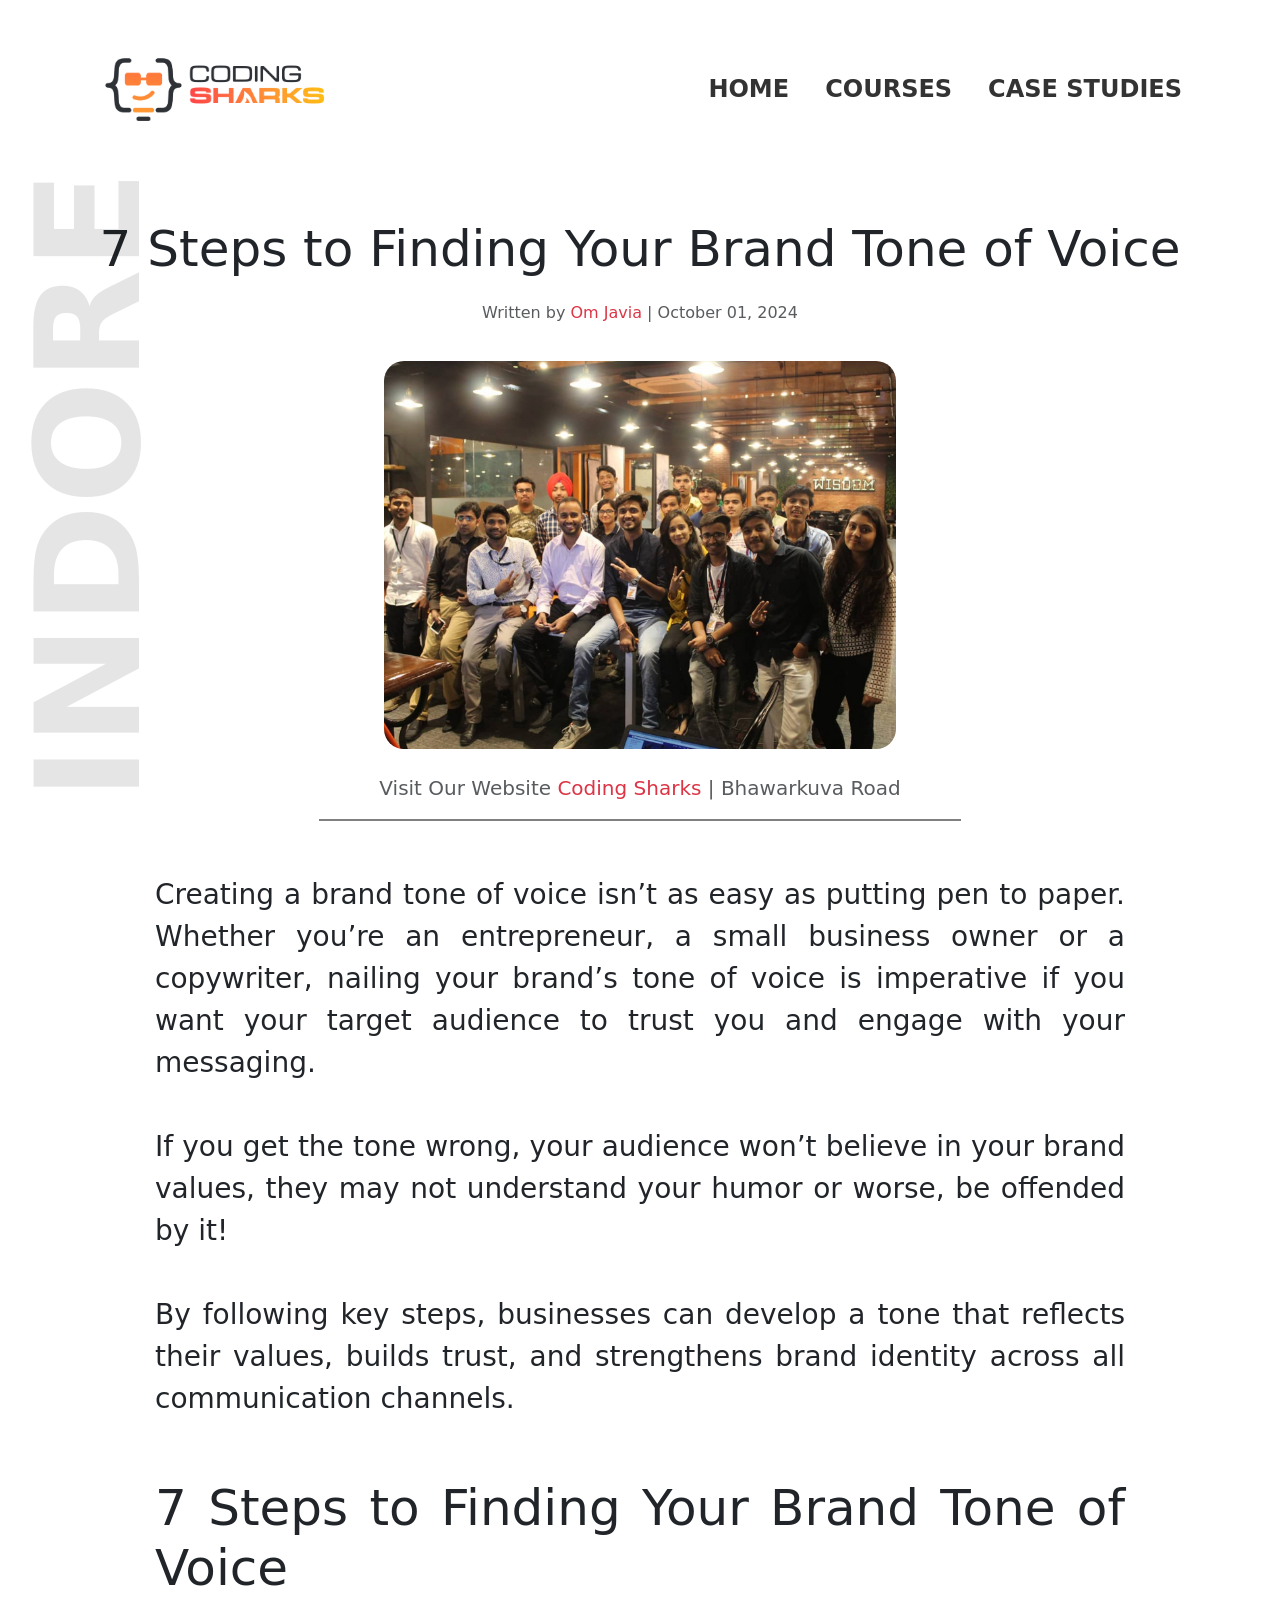
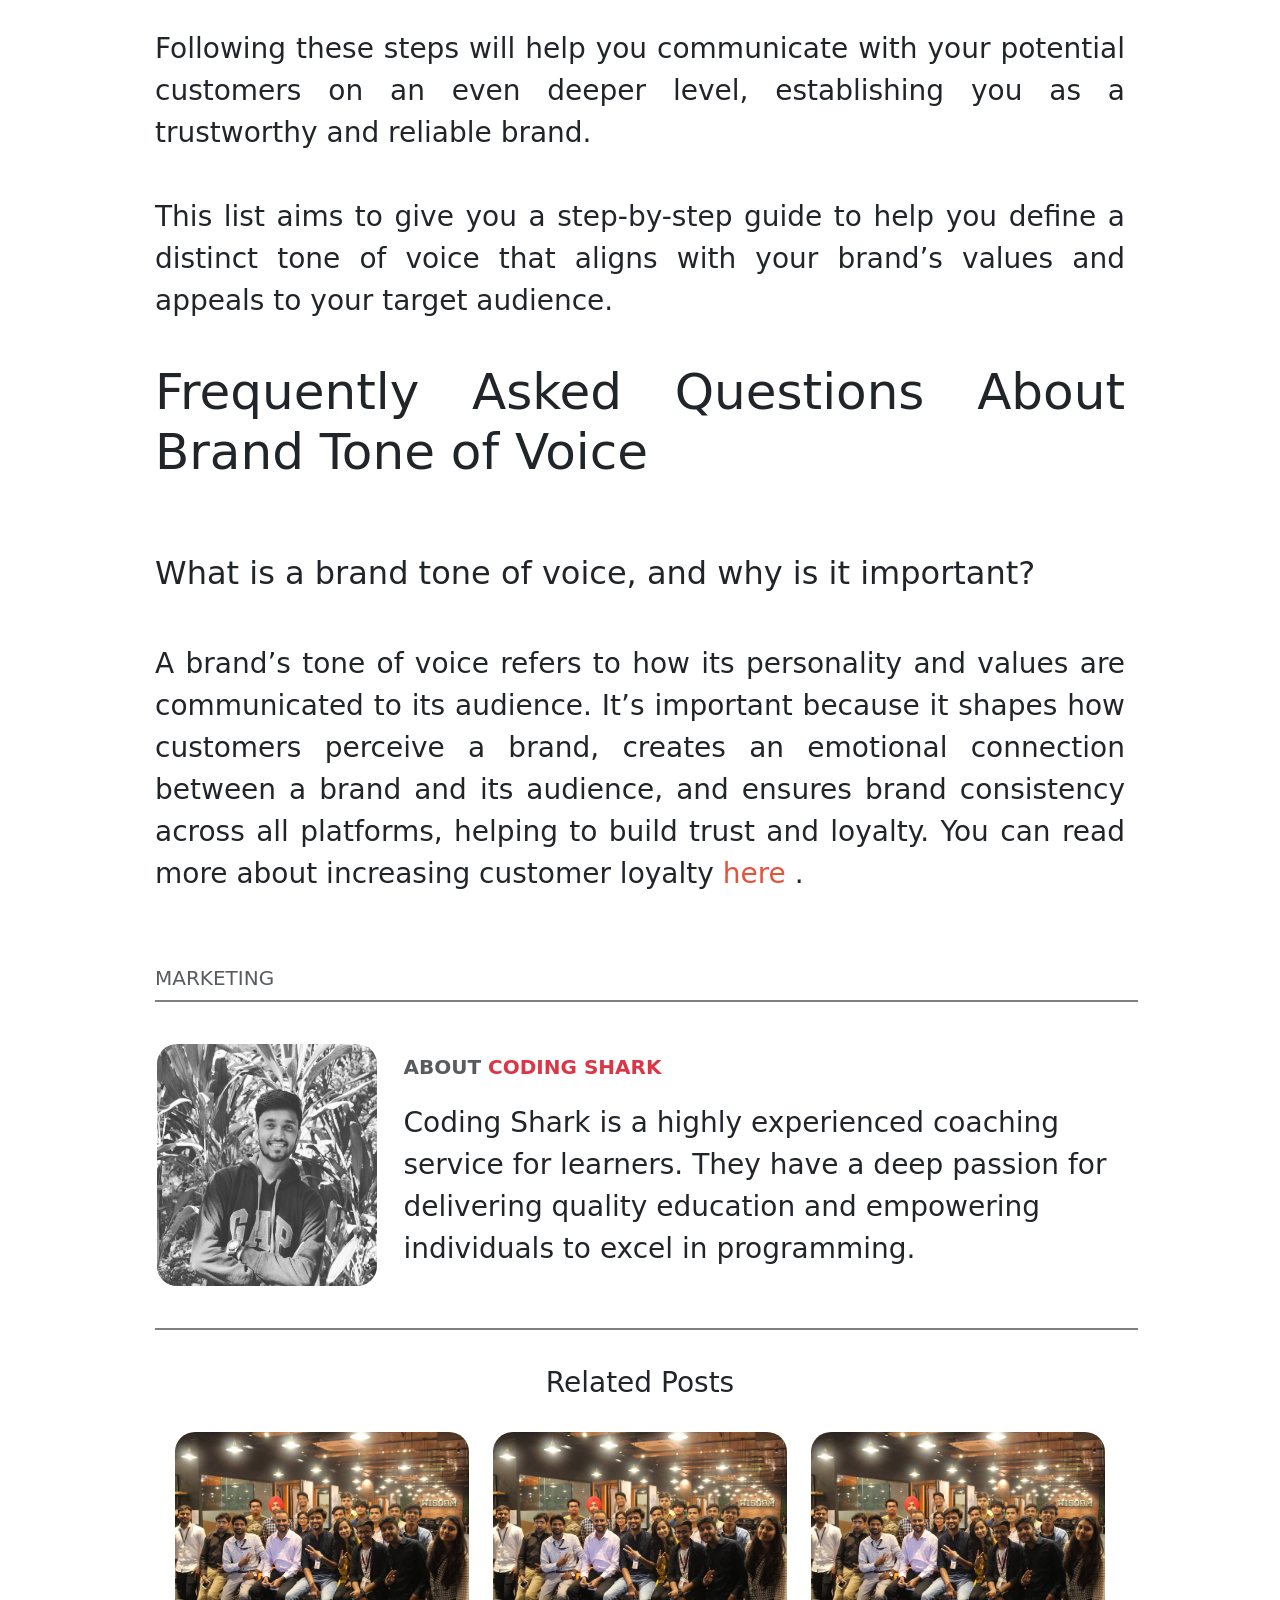
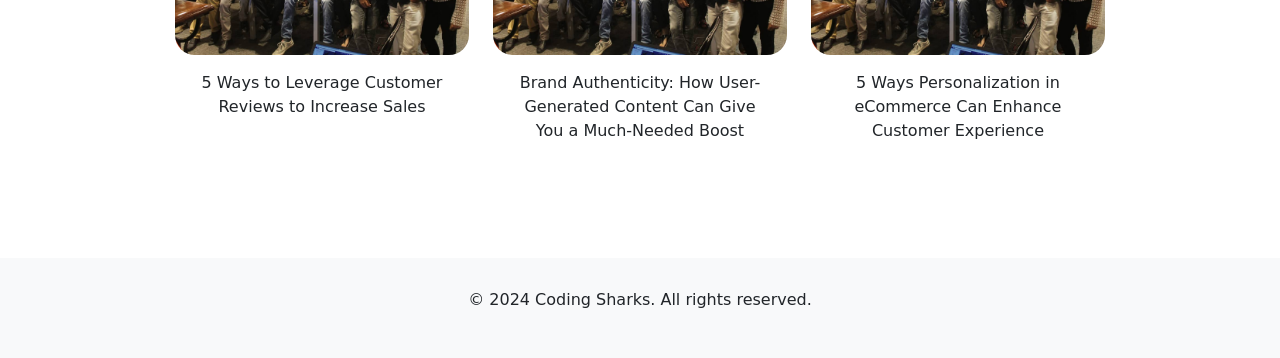
==== pages/Case_study.html @ 60b29518 "First Commit" ====
<!DOCTYPE html>
<html lang="en">
<head>
  <meta charset="UTF-8">
  <link rel="icon" type="image/png" href="../image/i1.jpg">
  <meta name="viewport" content="width=device-width, initial-scale=1.0">
  <meta name="description"
    content="Join CodingSharks, the leading web development institute in Indore. Learn Python, Full Stack Development, HTML, CSS, JavaScript, React, and more. Expert trainers and hands-on projects to kickstart your IT career.">
  <meta name="keywords"
    content="Web Development Indore, Python Training Indore, Full Stack Developer Course, Coding Institute Indore, Learn HTML CSS JavaScript, React Course Indore, IT career Indore, Programming Courses, Python for Beginners, Indore Coding Classes">
  <meta name="author" content="CodingSharks">
  <meta name="viewport" content="width=device-width, initial-scale=1.0">
  <meta name="robots" content="index, follow">
  <meta property="og:title" content="Top Web Development and Python Training Institute in Indore | CodingSharks">
  <meta property="og:description"
    content="Become a web development expert at CodingSharks in Indore. Master Python and Full Stack Development with practical, real-world projects.">
  <meta property="og:image" content="https://www.thecodingsharks.com">
  <meta property="og:url" content="https://www.thecodingsharks.com">
  <meta property="og:type" content="website">
  <title>Coding Sharks</title>
  <link href="https://cdn.jsdelivr.net/npm/bootstrap@5.3.0-alpha3/dist/css/bootstrap.min.css" rel="stylesheet">
  <script src="https://cdn.jsdelivr.net/npm/bootstrap@5.3.0-alpha3/dist/js/bootstrap.bundle.min.js"></script>
  <link rel="stylesheet" href="https://cdn.jsdelivr.net/npm/bootstrap-icons@1.3.0/font/bootstrap-icons.css">
  <link rel="stylesheet" href="Case_study.css">
  <script src="https://static.elfsight.com/platform/platform.js" data-use-service-core defer></script>
</head>

<body>

  <nav class="navbar navbar-expand-lg navbar-light">
    <div class="container">
      <a class="navbar-brand ms-auto" href="#"><img src="../image/Coding-Sharks-Logo.png" alt="Coding Sharks" width="250" class="img-fluid"></a>

      <button class="navbar-toggler" type="button" data-bs-toggle="collapse" data-bs-target="#navbarNav" aria-controls="navbarNav" aria-expanded="false" aria-label="Toggle navigation">
        <span class="navbar-toggler-icon"></span>
      </button>
      <div class="collapse navbar-collapse" id="navbarNav">
        <ul class="navbar-nav ms-auto">
          <li class="nav-item">
            <a class="nav-link" href="../index.html">HOME</a>
          </li>
          <li class="nav-item">
            <a class="nav-link" href="./Courses.html">COURSES</a>
          </li>
          <li class="nav-item">
            <a class="nav-link" href="./Case_study.html">CASE STUDIES</a>
          </li>
        </ul>
      </div>
    </div>
  </nav>

  <section class="start">
    <div class="container1">
      <h1 class="h11">7 Steps to Finding Your Brand Tone of Voice
        <p class="p1"><small class="text-body-secondary fs-6">Written by <span class="text-danger">Om Javia</span> |
            October 01, 2024</small></p>
      </h1>
      <span class="city-name">INDORE</span>
    </div>

    <div class="container2">
      <img src="../image/g2.jpg" alt="img-1" class="img-1" style="border-radius: 20px;">
    </div>
    <br>
    <p class="p1"><small class="text-body-secondary fs-5">Visit Our Website <span class="text-danger">Coding Sharks</span> | Bhawarkuva Road</small></p>
    <div class="line"></div><br>
    <div class="container-fluid c1">
      <br>
      <div class="fs-3 justify-content-center">
        <p>Creating a brand tone of voice isn’t as easy as putting pen to paper. Whether you’re an entrepreneur, a small
          business owner or a copywriter, nailing your brand’s tone of voice is imperative if you want your target
          audience to trust you and engage with your messaging. <br><br>

        If you get the tone wrong, your audience won’t believe in your brand values, they may not understand your
          humor or worse, be offended by it! <br><br>

         By following key steps, businesses can develop a tone that reflects their values, builds trust, and
          strengthens brand identity across all communication channels. <br><br>
        <h1>7 Steps to Finding Your Brand Tone of Voice</h1>
        Following these steps will help you communicate with your potential customers on an even deeper level,
          establishing you as a trustworthy and reliable brand. <br><br>

        This list aims to give you a step-by-step guide to help you define a distinct tone of voice that aligns with
          your brand’s values and appeals to your target audience. </p>
      </div>
      <br>
      <div class="fs-3 justify-content-center">
        <h1>Frequently Asked Questions About Brand Tone of Voice</h1><br>
        <h2>What is a brand tone of voice, and why is it important?</h2><br>
        <p>A brand’s tone of voice refers to how its personality and values are communicated to its audience. It’s
          important because it shapes how customers perceive a brand, creates an emotional connection between a brand
          and its audience, and ensures brand consistency across all platforms, helping to build trust and loyalty. You
          can read more about increasing customer loyalty <span style="color: #e5533c;">here</span> .</p>
      </div><br><br>
      <div class="fs-3">
      <h3 style="text-align: left;"><small class="text-body-secondary fs-5">MARKETING</small></h3>
      <div class="line1"></div>
      <br>
        <div class="row align-items-left">
            <div class="col-md-3 d-flex justify-content-center">
                <img src="../image/adarshsir.jpg" alt="img-2" class="img-2" style="border-radius: 20px;">
            </div>
                <div class="col-md-9 content-justify-left" style="text-align: left;">
                <p class="p2">
                    <small class="text-body-secondary">About 
                        <span class="text-danger">Coding Shark</span>
                    </small>
                </p>
                <p>Coding Shark is a highly experienced coaching service for learners. They have a deep passion for delivering quality education and empowering individuals to excel in programming.</p>
            </div>
        </div><br>
        </div>
        <div class="line1"></div>
        <div class="container c2">
        <div class="row mt-3">
            <div class="col-12 mb-4">
                <h3>Related Posts</h3>
            </div>
            <div class="col-md-4 mb-4 d-flex justify-content-center">
                <div class="card h-100">
                    <img src="../image/g2.jpg" class="card-img-top" alt="Post 1" style="border-radius: 20px;" >
                    <div class="card-body">
                        <p class="card-text">5 Ways to Leverage Customer Reviews to Increase Sales</p>
                    </div>
                </div>
            </div>
    
            <div class="col-md-4 mb-4 d-flex justify-content-center">
                <div class="card h-100">
                    <img src="../image/g2.jpg" class="card-img-top" alt="Post 2" style="border-radius: 20px;">
                    <div class="card-body">
                        <p class="card-text">Brand Authenticity: How User-Generated Content Can Give You a Much-Needed Boost</p>
                    </div>
                </div>
            </div>
    
            <div class="col-md-4 mb-4 d-flex justify-content-center">
                <div class="card h-100">
                    <img src="../image/g2.jpg" class="card-img-top" alt="Post 3" style="border-radius: 20px;">
                    <div class="card-body">
                        <p class="card-text">5 Ways Personalization in eCommerce Can Enhance Customer Experience</p>
                    </div>
                </div>
            </div>
        </div>
        </div>
    </div>
    </div>
    </section>

    <footer>
      <p>&copy; 2024 Coding Sharks. All rights reserved.</p>
    </footer>
    
</body>
</html>
---- pages/Case_study.css ----
.body {
    font-family: 'Arial', sans-serif;
    overflow-x: hidden;
    overflow-y: scroll;
  }
  .start {
    background-color: #fff;
    padding: 50px 0;
    text-align: center;
  }
  .mid {
    background-color: #f8f9fa;
    padding: 50px 0;
    text-align: center;
  }
  .h11 {
      margin: -8px;
  }
 .img-fluid-1 {
    max-width: 45%;
      height: auto;
  }
  .img-1 {
    max-width: 40%;
  }
  .start h1 {
    font-size: 50px;
    margin-bottom: 30px;
  }
  .container {
    padding: 20px;
  }
.p1
{
   margin-top: inherit;
}
.city-name {
  position: absolute;
  top: 800px;
  left: -20px;
  color: rgba(0, 0, 0, 0.1);
  font-size: 145px;
  font-weight: bold;
  transform: rotate(-90deg);
  transform-origin: left top;
}
.img-2 {
  max-width: 220px; 
  height: auto; 
  border-radius: 10px;
}
.about-section {
  border-top: 1px solid #ddd;
  border-bottom: 1px solid #ddd;
  padding: 20px 0;
  margin-top: 20px;
}
.p2 small {
  font-size: 1.25rem; 
  font-weight: bold;
  text-transform: uppercase;
}
.p2 p {
  font-size: 1rem;
  color: #6c757d;
}
.navbar {
    padding: 20px 0;
    font-size: large;
    font-weight: bold;
  }
  .navbar-nav .nav-link {
    color: #333;
    font-size:x-large;
    text-align: left;
    font-weight: bold;
    margin-left: 20px;
  }
  .navbar-nav .nav-link:hover {
    color: #ff6347; 
  }
  .t1 {
    text-align:justify;
    font-size: large;
    font-weight: bold;
  }
  .line {
    width: 17cm;
    height: 2px;
    background-color: grey; 
    margin: auto;
  }
  .line1 
  {
    width: 26cm;
    height: 2px;
    background-color: grey; 
    margin: left;
  }
  .fs-3 {
    font-size: 1.75rem;
    text-align: justify;
  }
  .c1 {
    max-width: 980px;
    margin: 0 auto;
    padding: 5px;
  }
  .card {
    transition: all 0.3s ease; 
    border: none;
    border-radius: 10px;
}
.card:hover {
    transform: scale(1.05);
    box-shadow: 0px 5px 15px rgba(0, 0, 0, 0.2); 
}

.card img {
    border-radius: 10px 10px 0 0;
}
.card-body {
    text-align: center;
}
.card:hover .card-text {
  color: red; 
}
footer {
  padding: 30px 0;
  background-color: #f8f9fa;
  text-align: center;
}

@media (max-width: 768px) {
  .start h1 {
    font-size: 35px;
  }
  .city-name {
    display: none;
  }
  .nav-link {
    font-size: medium;
    margin-left: 15px;
  }
  .img-2 {
    max-width: 70%;
    border-radius: 20px;
  }
  .img-1 {
    max-width: 80%;
  }
  .line {
    width: 9cm;
  }
  .line1 {
    width: 9.8cm;
  }
  .c1 {
    margin: auto;
  }
  .h-100 {
    max-width: 90%;
  }
  .row {
    justify-content: center;
  }
  .p2 {
    margin-top: 10px;
  }
  .fs-3 {
    text-align: justify;
    padding-left: 15px;
    padding-right: 15px;
}
}
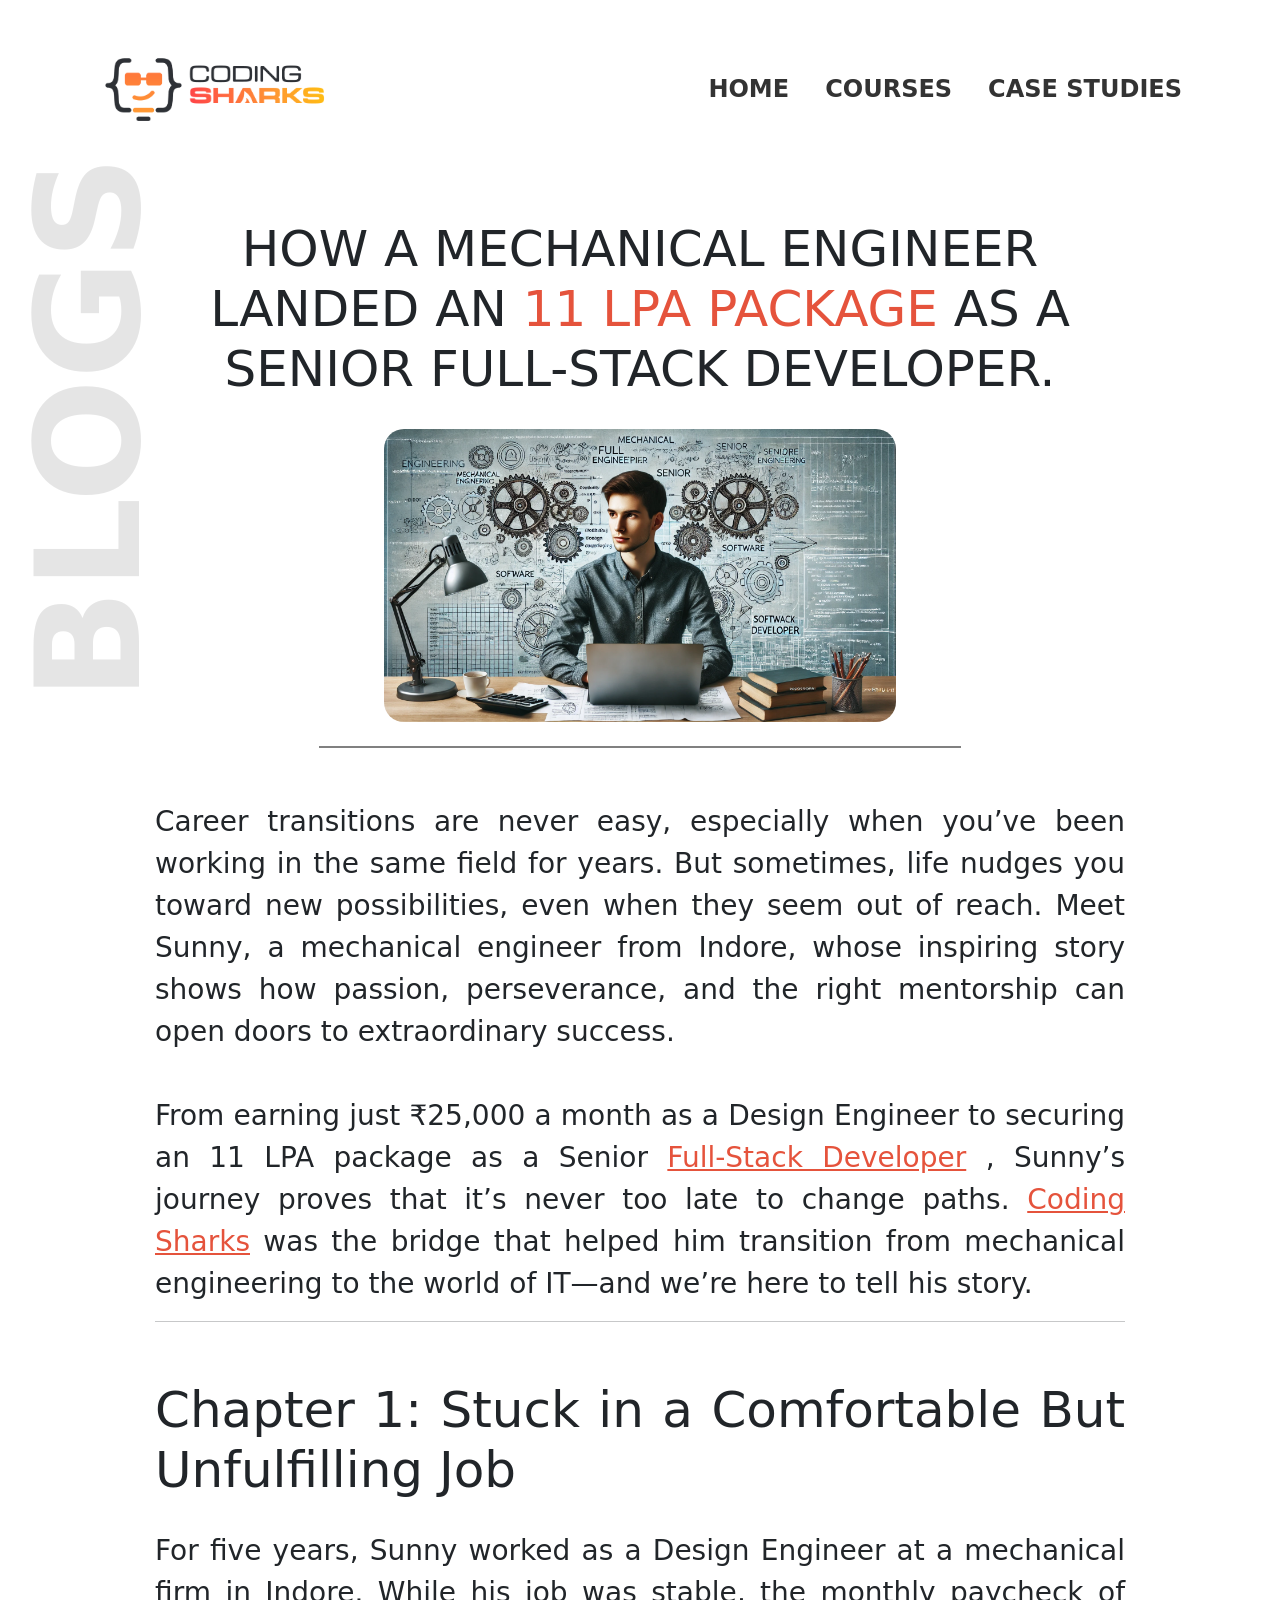
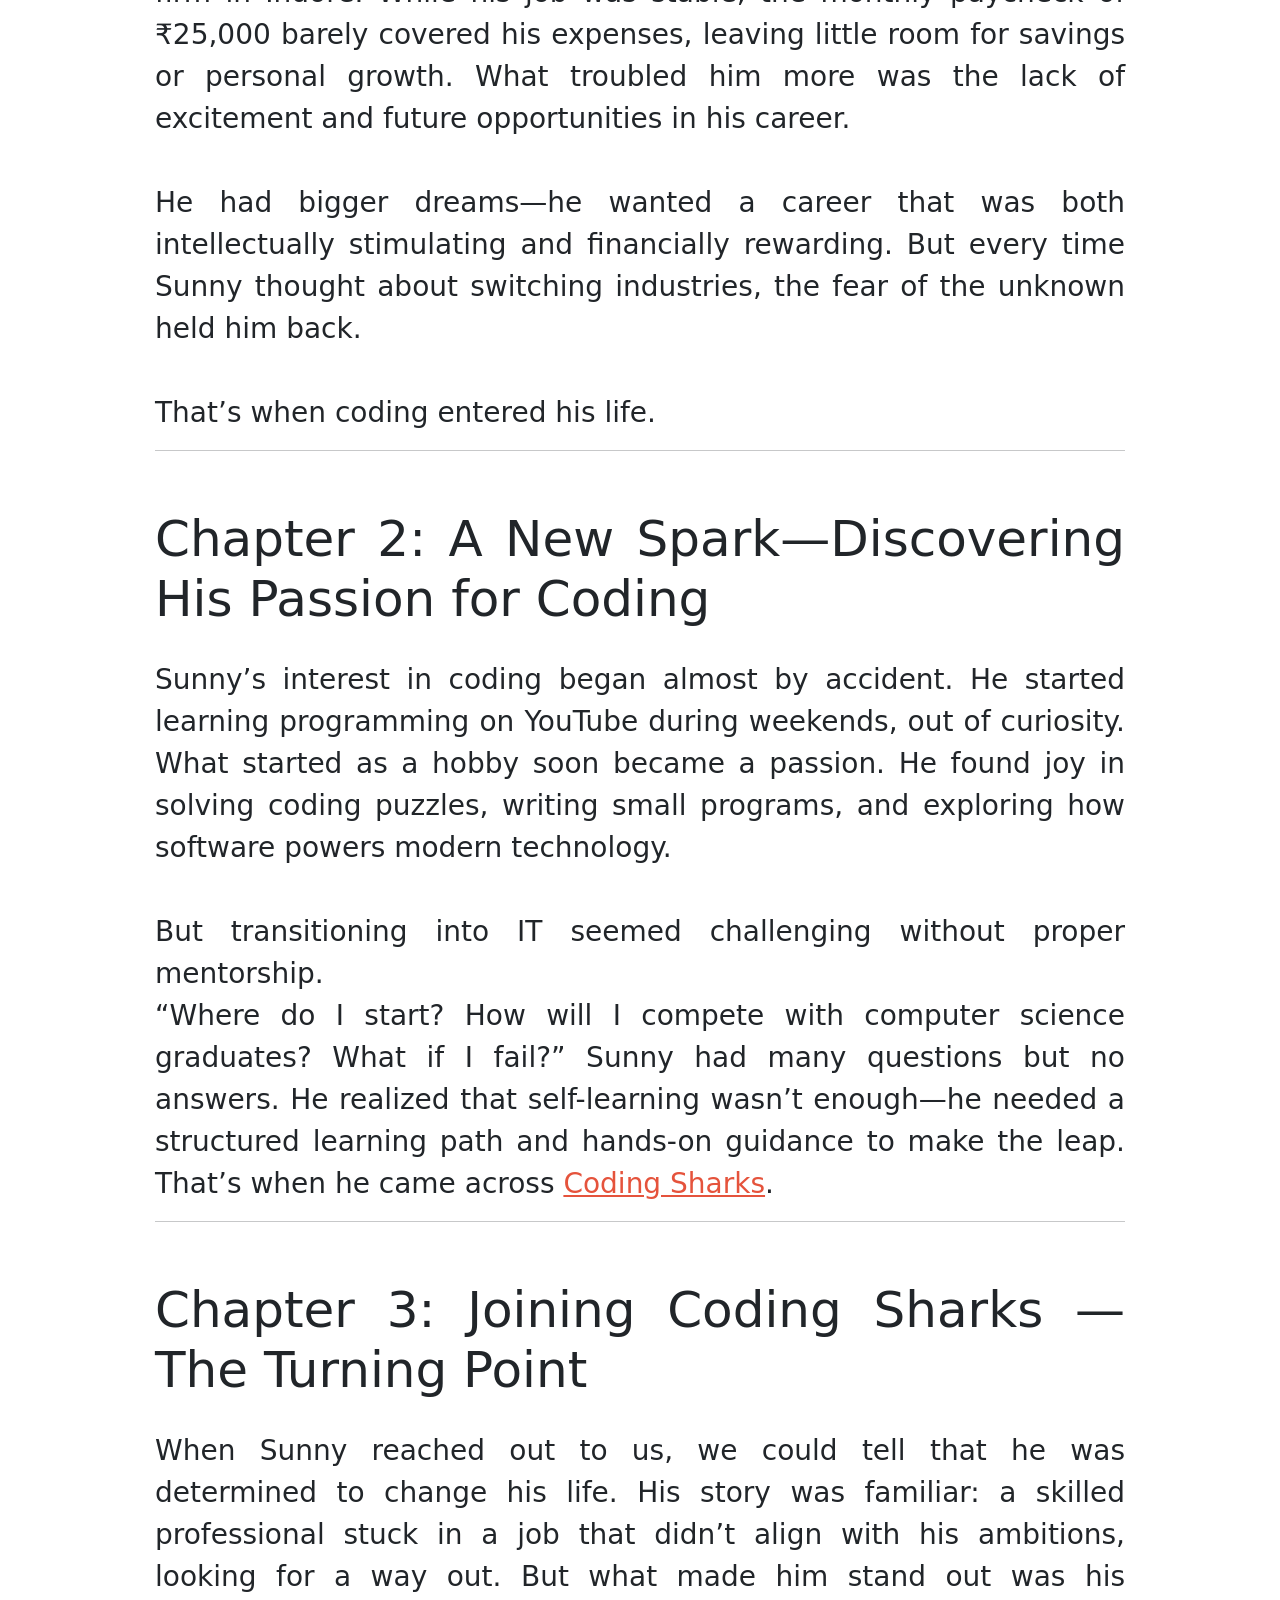
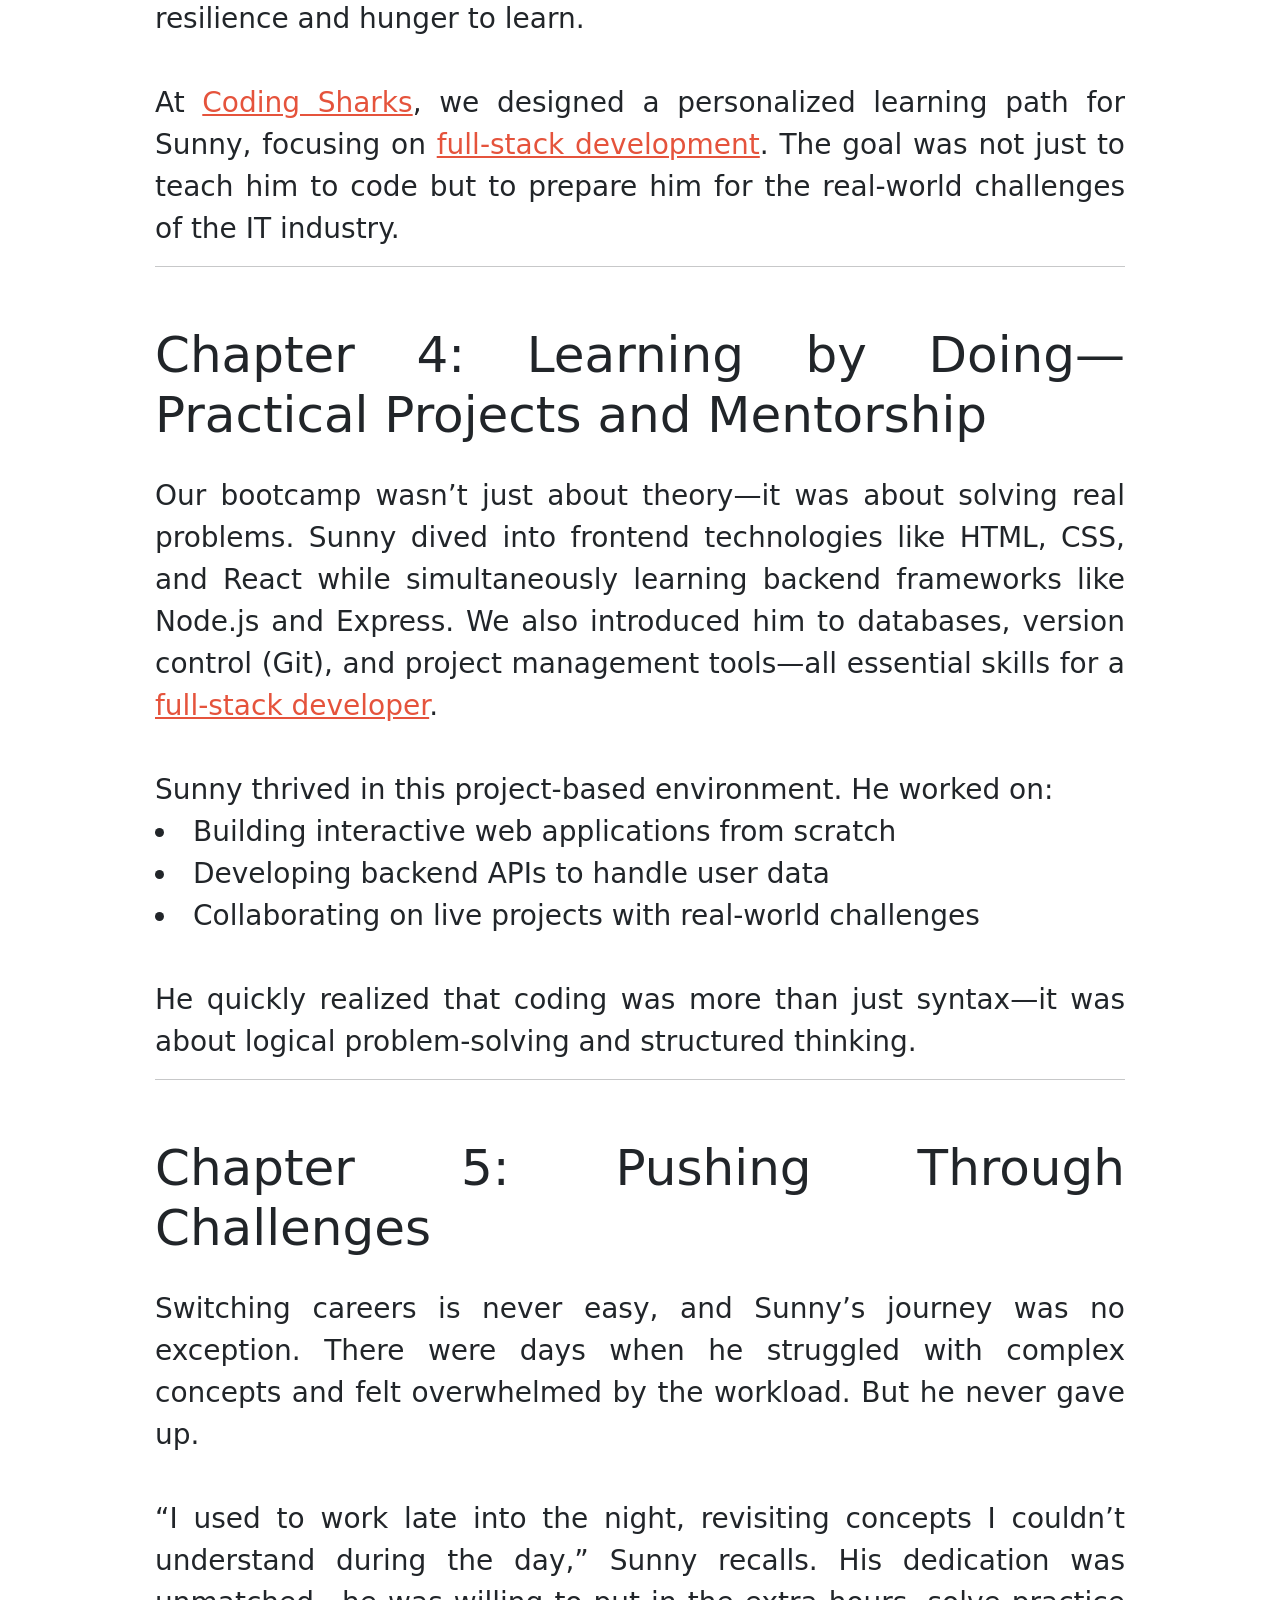
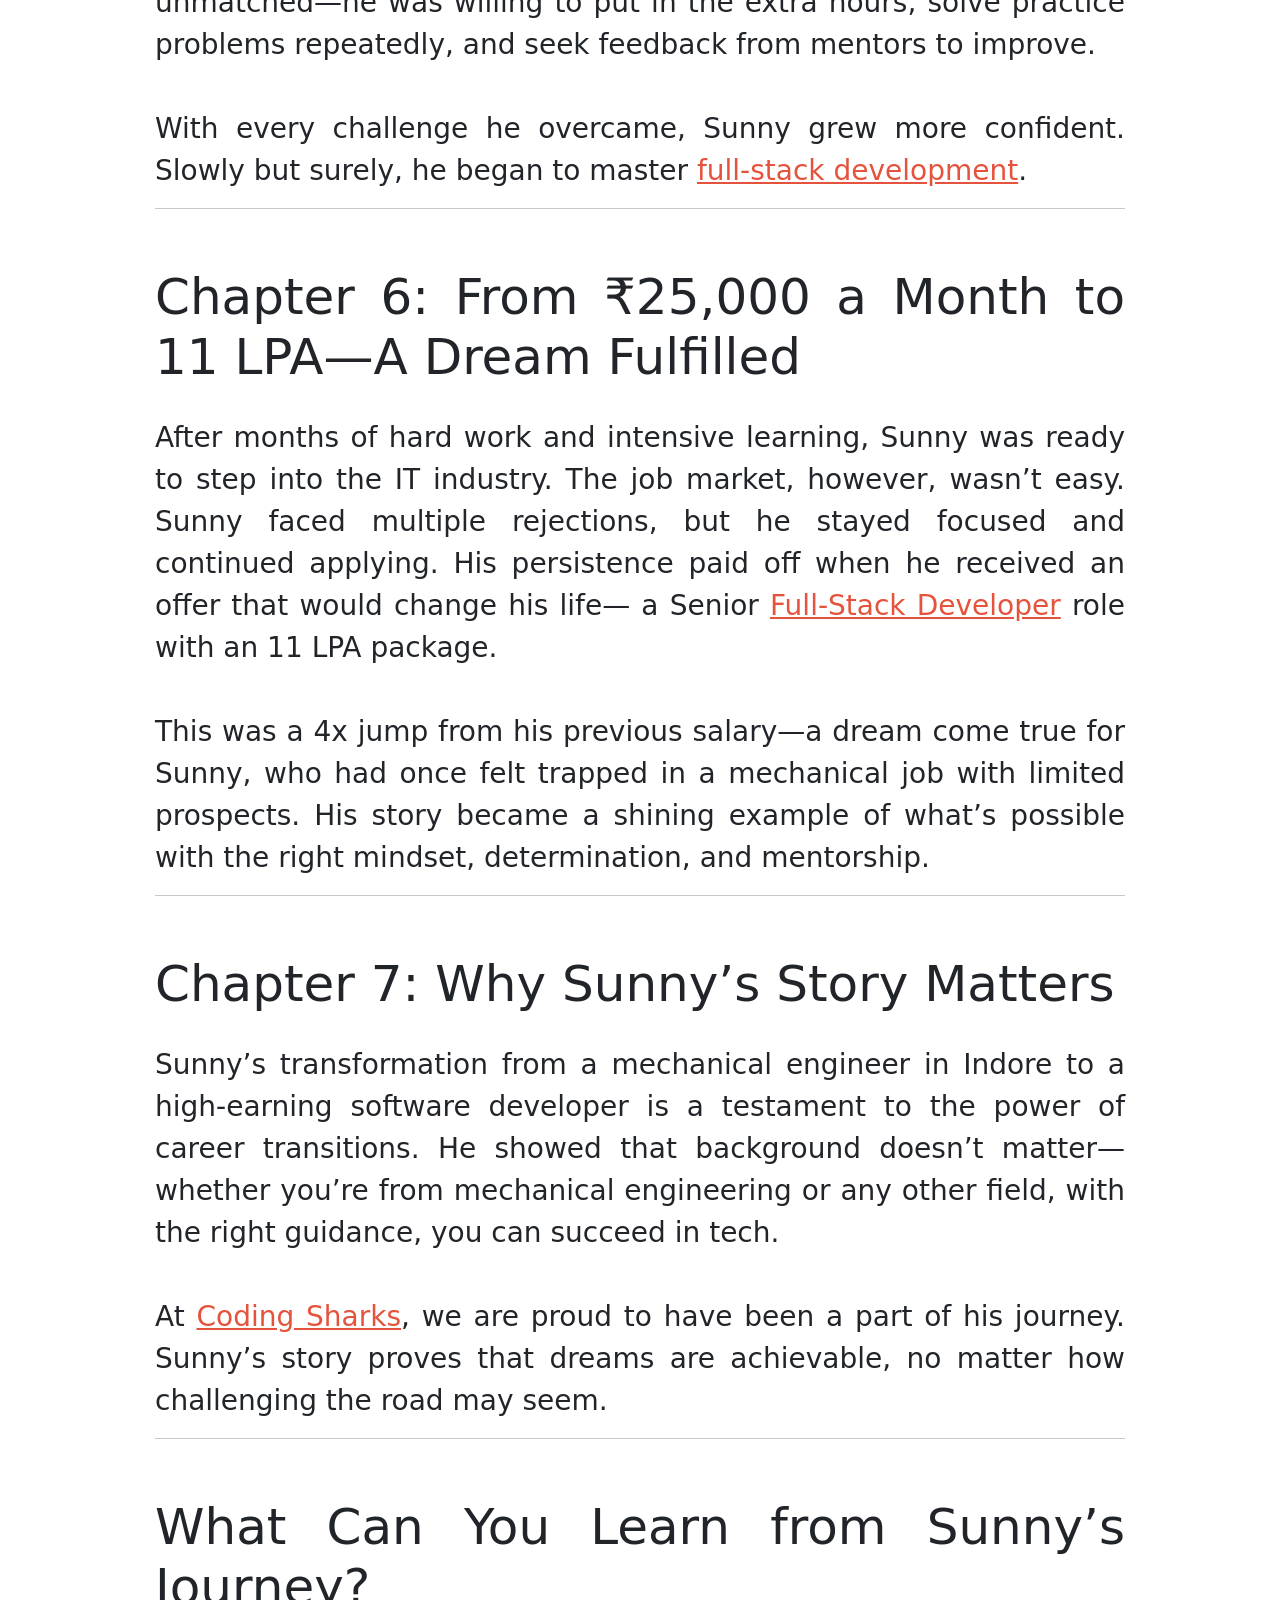
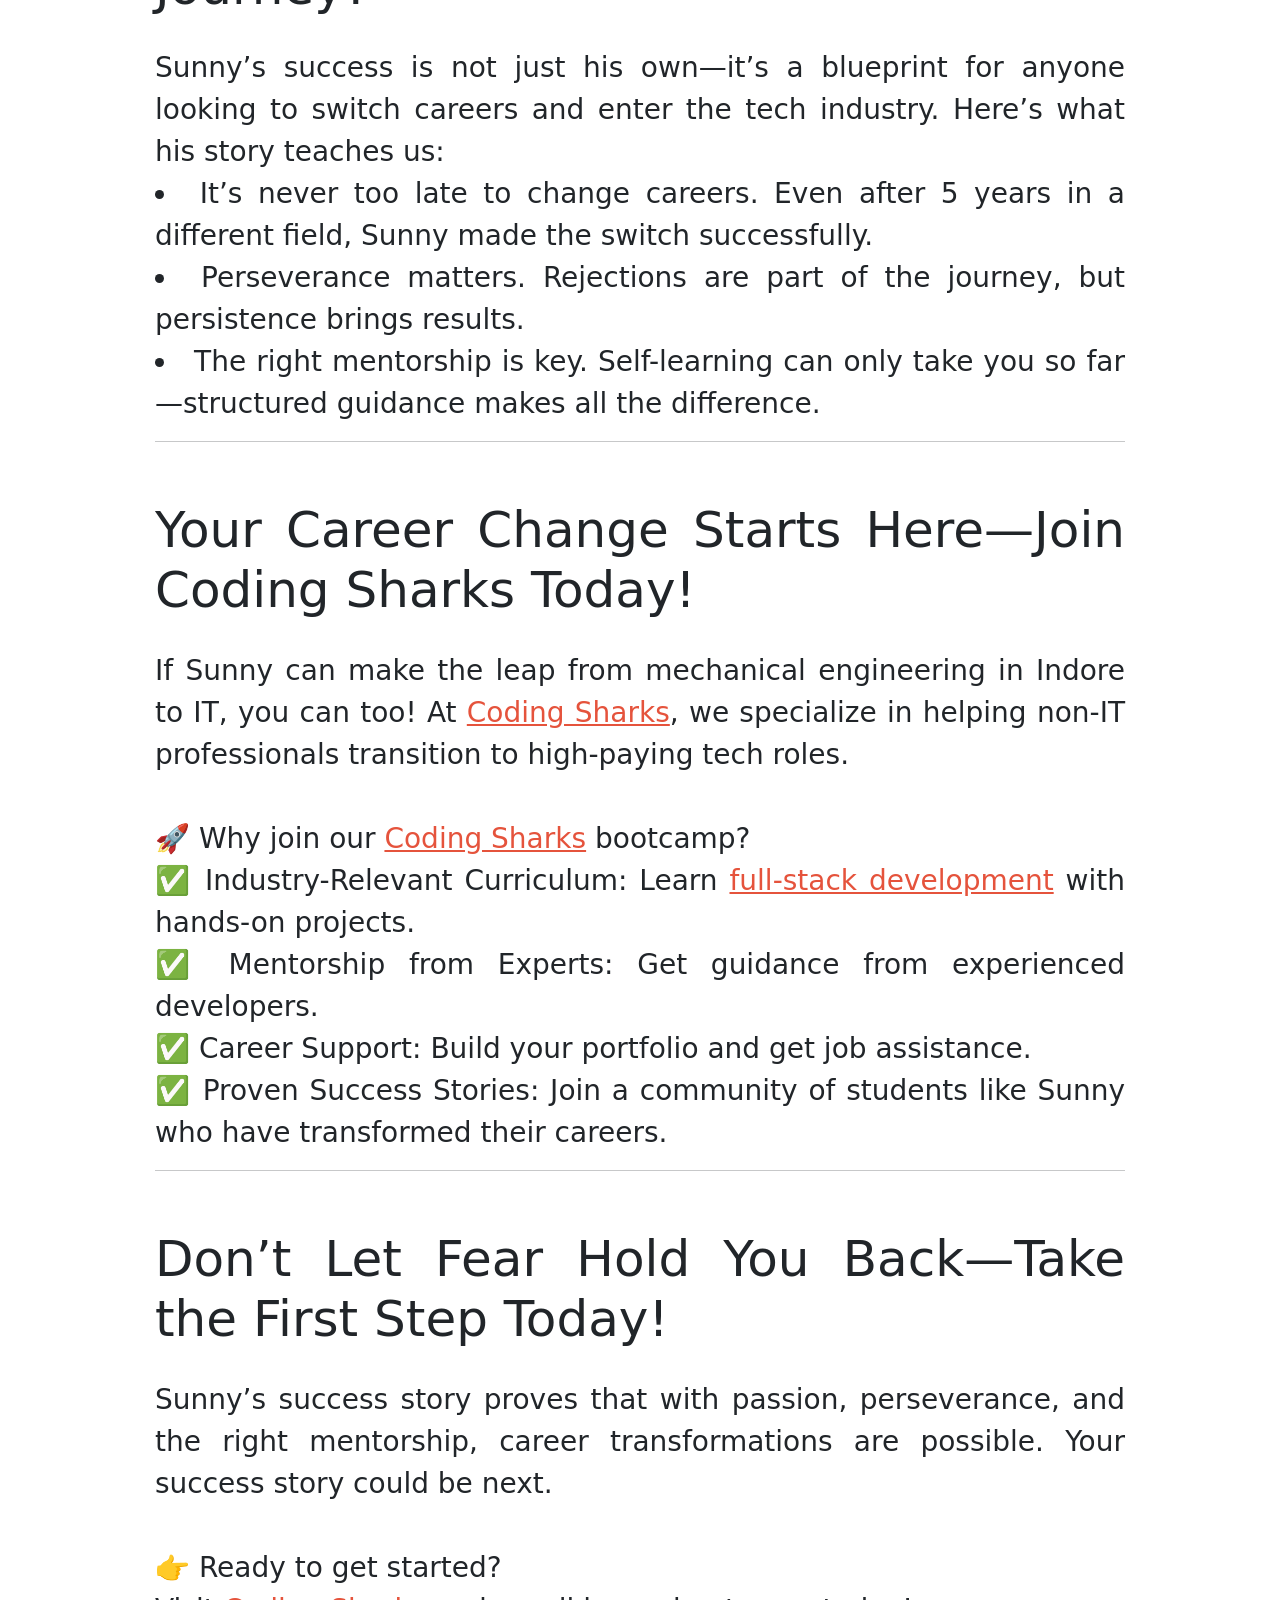
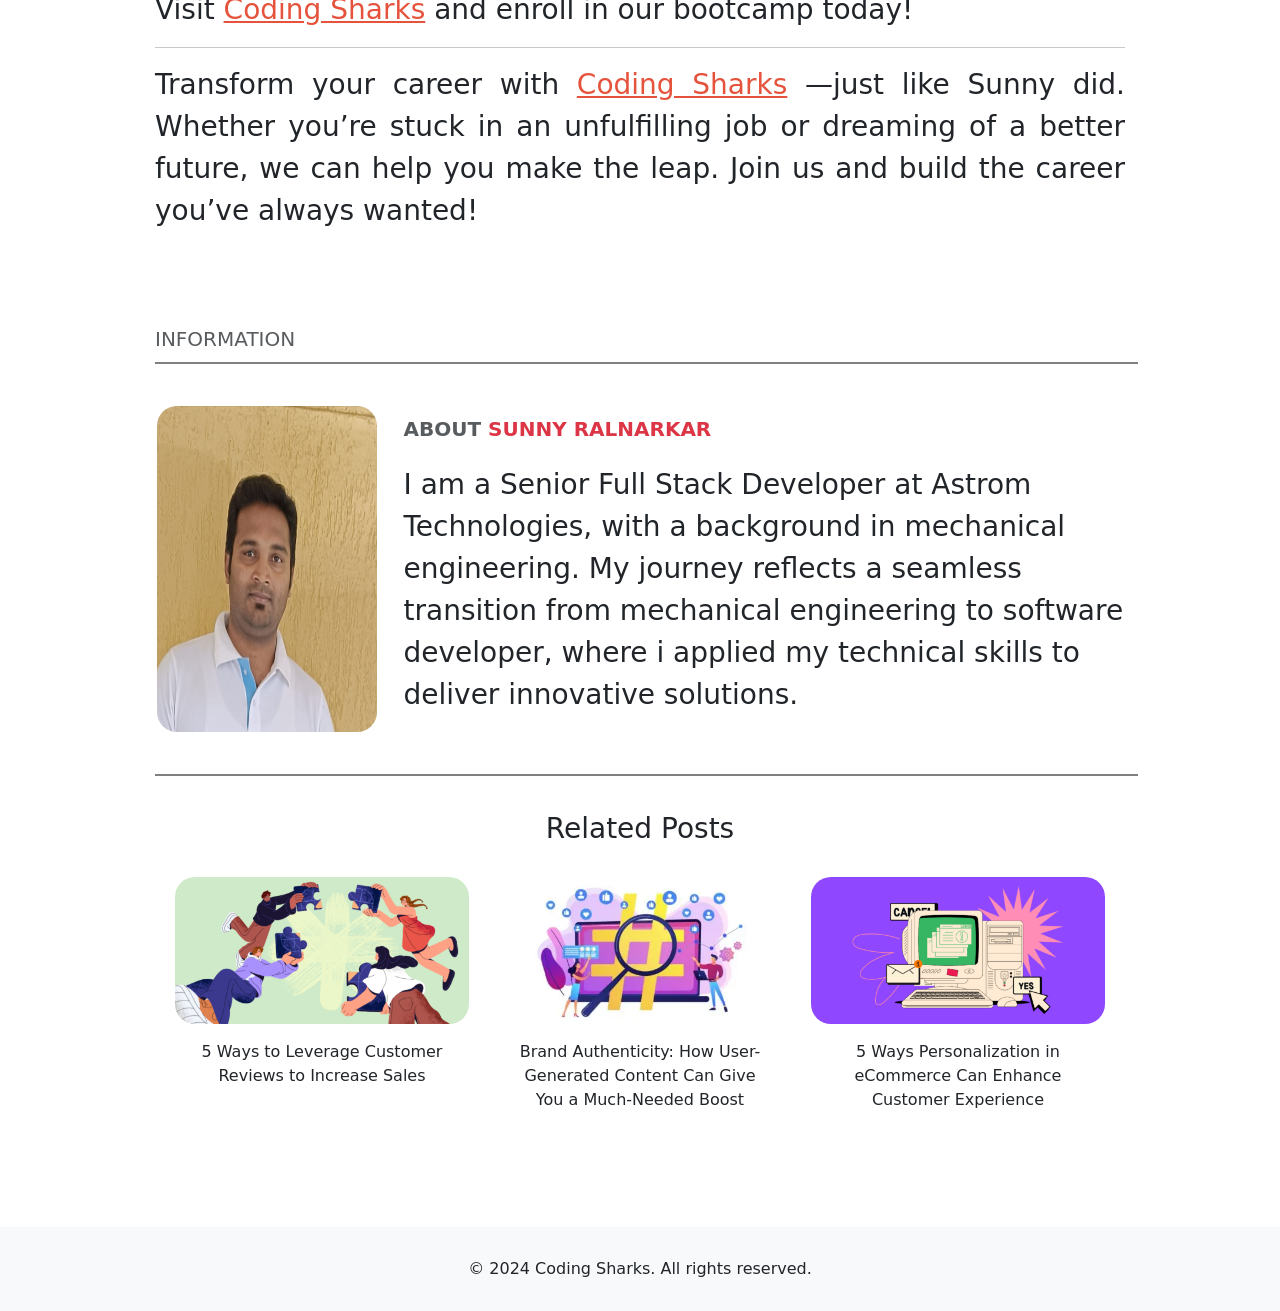
==== commit fd2b6cc1: "First Commit" ====
--- a/pages/Case_study.html
+++ b/pages/Case_study.html
@@ -18,6 +18,16 @@
   <meta property="og:url" content="https://www.thecodingsharks.com">
   <meta property="og:type" content="website">
   <title>Coding Sharks</title>
+  <!-- Google tag (gtag.js) -->
+<script async src="https://www.googletagmanager.com/gtag/js?id=AW-16720744211">
+</script>
+<script>
+  window.dataLayer = window.dataLayer || [];
+  function gtag(){dataLayer.push(arguments);}
+  gtag('js', new Date());
+
+  gtag('config', 'AW-16720744211');
+</script>
   <link href="https://cdn.jsdelivr.net/npm/bootstrap@5.3.0-alpha3/dist/css/bootstrap.min.css" rel="stylesheet">
   <script src="https://cdn.jsdelivr.net/npm/bootstrap@5.3.0-alpha3/dist/js/bootstrap.bundle.min.js"></script>
   <link rel="stylesheet" href="https://cdn.jsdelivr.net/npm/bootstrap-icons@1.3.0/font/bootstrap-icons.css">
@@ -29,7 +39,7 @@
 
   <nav class="navbar navbar-expand-lg navbar-light">
     <div class="container">
-      <a class="navbar-brand ms-auto" href="#"><img src="../image/Coding-Sharks-Logo.png" alt="Coding Sharks" width="250" class="img-fluid"></a>
+      <a class="navbar-brand ms-auto" href="../index.html"><img src="../image/Coding-Sharks-Logo.png" alt="Coding Sharks" width="250" class="img-fluid"></a>
 
       <button class="navbar-toggler" type="button" data-bs-toggle="collapse" data-bs-target="#navbarNav" aria-controls="navbarNav" aria-expanded="false" aria-label="Toggle navigation">
         <span class="navbar-toggler-icon"></span>
@@ -52,62 +62,134 @@
 
   <section class="start">
     <div class="container1">
-      <h1 class="h11">7 Steps to Finding Your Brand Tone of Voice
-        <p class="p1"><small class="text-body-secondary fs-6">Written by <span class="text-danger">Om Javia</span> |
-            October 01, 2024</small></p>
+      <h1 class="h11">HOW A MECHANICAL ENGINEER <br>LANDED AN <span style="color: #e5533c;">11 LPA PACKAGE </span>AS A  <br> SENIOR FULL-STACK DEVELOPER.
       </h1>
-      <span class="city-name">INDORE</span>
+      <span class="city-name">BLOGS</span>
     </div>
 
     <div class="container2">
-      <img src="../image/g2.jpg" alt="img-1" class="img-1" style="border-radius: 20px;">
+      <img src="../image/mechanical.webp" alt="img-1" class="img-1" style="border-radius: 20px;">
     </div>
     <br>
-    <p class="p1"><small class="text-body-secondary fs-5">Visit Our Website <span class="text-danger">Coding Sharks</span> | Bhawarkuva Road</small></p>
+    
     <div class="line"></div><br>
     <div class="container-fluid c1">
       <br>
-      <div class="fs-3 justify-content-center">
-        <p>Creating a brand tone of voice isn’t as easy as putting pen to paper. Whether you’re an entrepreneur, a small
-          business owner or a copywriter, nailing your brand’s tone of voice is imperative if you want your target
-          audience to trust you and engage with your messaging. <br><br>
-
-        If you get the tone wrong, your audience won’t believe in your brand values, they may not understand your
-          humor or worse, be offended by it! <br><br>
-
-         By following key steps, businesses can develop a tone that reflects their values, builds trust, and
-          strengthens brand identity across all communication channels. <br><br>
-        <h1>7 Steps to Finding Your Brand Tone of Voice</h1>
-        Following these steps will help you communicate with your potential customers on an even deeper level,
-          establishing you as a trustworthy and reliable brand. <br><br>
-
-        This list aims to give you a step-by-step guide to help you define a distinct tone of voice that aligns with
-          your brand’s values and appeals to your target audience. </p>
+      <div class="fs-3 justify-content">
+        <p>Career transitions are never easy, especially when you’ve been working in the same field for years. But sometimes, life nudges you toward new possibilities, even when they seem out of reach. Meet Sunny, a mechanical engineer from Indore, whose inspiring story shows how passion, perseverance, and the right mentorship can open doors to extraordinary success.
+          <br><br>
+
+          From earning just ₹25,000 a month as a Design Engineer to securing an 11 LPA package as a Senior <a href= "../index.html" style="color: #e5533c;">Full-Stack Developer</a> , Sunny’s journey proves that it’s never too late to change paths. <a href= "../index.html" style="color: #e5533c;">Coding Sharks</a> was the bridge that helped him transition from mechanical engineering to the world of IT—and we’re here to tell his story. <br>
+
+        <hr>
+        <br>
+        <h1>Chapter 1: Stuck in a Comfortable But Unfulfilling Job</h1>
+        For five years, Sunny worked as a Design Engineer at a mechanical firm in Indore. While his job was stable, the monthly paycheck of ₹25,000 barely covered his expenses, leaving little room for savings or personal growth. What troubled him more was the lack of excitement and future opportunities in his career. <br><br>
+
+        He had bigger dreams—he wanted a career that was both intellectually stimulating and financially rewarding. But every time Sunny thought about switching industries, the fear of the unknown held him back. <br><br>
+
+        That’s when coding entered his life. <br>
+
+        <hr>
+        <br>
+        <h1>Chapter 2: A New Spark—Discovering His Passion for Coding</h1>
+        Sunny’s interest in coding began almost by accident. He started learning programming on YouTube during weekends, out of curiosity. What started as a hobby soon became a passion. He found joy in solving coding puzzles, writing small programs, and exploring how software powers modern technology. <br><br>
+
+        But transitioning into IT seemed challenging without proper mentorship.<br>
+
+        “Where do I start? How will I compete with computer science graduates? What if I fail?” Sunny had many questions but no answers. He realized that self-learning wasn’t enough—he needed a structured learning path and hands-on guidance to make the leap. That’s when he came across  <a href= "../index.html" style="color: #e5533c;">Coding Sharks</a>. <br>
+
+        <hr>
+        <br>  
+        <h1>Chapter 3: Joining Coding Sharks —The Turning Point</h1>
+        When Sunny reached out to us, we could tell that he was determined to change his life. His story was familiar: a skilled professional stuck in a job that didn’t align with his ambitions, looking for a way out. But what made him stand out was his resilience and hunger to learn. <br><br>
+
+        At  <a href= "../index.html" style="color: #e5533c;">Coding Sharks</a>, we designed a personalized learning path for Sunny, focusing on  <a href= "../index.html" style="color: #e5533c;">full-stack development</a>. The goal was not just to teach him to code but to prepare him for the real-world challenges of the IT industry.
+
+        <hr>
+        <br>  
+        <h1>Chapter 4: Learning by Doing—Practical Projects and Mentorship</h1>
+        Our bootcamp wasn’t just about theory—it was about solving real problems. Sunny dived into frontend technologies like HTML, CSS, and React while simultaneously learning backend frameworks like Node.js and Express. We also introduced him to databases, version control (Git), and project management tools—all essential skills for a  <a href= "../index.html" style="color: #e5533c;">full-stack developer</a>.<br><br>
+
+        Sunny thrived in this project-based environment. He worked on: <br>
+        <li>Building interactive web applications from scratch</li>
+        <li>Developing backend APIs to handle user data</li>
+        <li>Collaborating on live projects with real-world challenges</li>
+        <br> 
+
+       He quickly realized that coding was more than just syntax—it was about logical problem-solving and structured thinking.
+
+        <hr>
+        <br>
+        <h1>Chapter 5: Pushing Through Challenges</h1>
+        Switching careers is never easy, and Sunny’s journey was no exception. There were days when he struggled with complex concepts and felt overwhelmed by the workload. But he never gave up.<br><br>
+
+        “I used to work late into the night, revisiting concepts I couldn’t understand during the day,” Sunny recalls. His dedication was unmatched—he was willing to put in the extra hours, solve practice problems repeatedly, and seek feedback from mentors to improve.<br><br>
+
+        With every challenge he overcame, Sunny grew more confident. Slowly but surely, he began to master  <a href= "../index.html" style="color: #e5533c;">full-stack development</a>.  
+
+        <hr>
+        <br>
+        <h1>Chapter 6: From ₹25,000 a Month to 11 LPA—A Dream Fulfilled</h1>
+        After months of hard work and intensive learning, Sunny was ready to step into the IT industry. The job market, however, wasn’t easy. Sunny faced multiple rejections, but he stayed focused and continued applying. His persistence paid off when he received an offer that would change his life— a Senior  <a href= "../index.html" style="color: #e5533c;">Full-Stack Developer</a> role with an 11 LPA package. <br><br>
+
+        This was a 4x jump from his previous salary—a dream come true for Sunny, who had once felt trapped in a mechanical job with limited prospects. His story became a shining example of what’s possible with the right mindset, determination, and mentorship.
+
+        <hr>
+        <br>
+        <h1>Chapter 7: Why Sunny’s Story Matters</h1>
+        Sunny’s transformation from a mechanical engineer in Indore to a high-earning software developer is a testament to the power of career transitions. He showed that background doesn’t matter—whether you’re from mechanical engineering or any other field, with the right guidance, you can succeed in tech. <br><br>
+
+        At  <a href= "../index.html" style="color: #e5533c;">Coding Sharks</a>, we are proud to have been a part of his journey. Sunny’s story proves that dreams are achievable, no matter how challenging the road may seem.
+
+        <hr>
+        <br>
+        <h1>What Can You Learn from Sunny’s Journey?</h1>
+        Sunny’s success is not just his own—it’s a blueprint for anyone looking to switch careers and enter the tech industry. Here’s what his story teaches us: <br>
+
+        <li>It’s never too late to change careers. Even after 5 years in a different field, Sunny made the switch successfully.</li>
+        <li>Perseverance matters. Rejections are part of the journey, but persistence brings results.</li>
+        <li>The right mentorship is key. Self-learning can only take you so far—structured guidance makes all the difference.</li>
+        <hr>
+        <br>
+        <h1>Your Career Change Starts Here—Join Coding Sharks Today!</h1>
+        If Sunny can make the leap from mechanical engineering in Indore to IT, you can too! At  <a href= "../index.html" style="color: #e5533c;">Coding Sharks</a>, we specialize in helping non-IT professionals transition to high-paying tech roles. <br><br>
+
+        🚀 Why join our  <a href= "../index.html" style="color: #e5533c;">Coding Sharks</a> bootcamp? <br>
+        ✅ Industry-Relevant Curriculum: Learn  <a href= "../index.html" style="color: #e5533c;">full-stack development</a> with hands-on projects. <br>
+✅ Mentorship from Experts: Get guidance from experienced developers. <br>
+✅ Career Support: Build your portfolio and get job assistance. <br>
+✅ Proven Success Stories: Join a community of students like Sunny who have transformed their careers. <br>
+
+        <hr>
+          <br>
+        <h1>Don’t Let Fear Hold You Back—Take the First Step Today!</h1>
+        Sunny’s success story proves that with passion, perseverance, and the right mentorship, career transformations are possible. Your success story could be next. <br><br>
+
+        👉 Ready to get started? <br>
+        Visit  <a href= "../index.html" style="color: #e5533c;">Coding Sharks</a> and enroll in our bootcamp today!
+        <br>
+        <hr>
+        
+        Transform your career with  <a href= "../index.html" style="color: #e5533c;">Coding Sharks</a> —just like Sunny did. Whether you’re stuck in an unfulfilling job or dreaming of a better future, we can help you make the leap. Join us and build the career you’ve always wanted!
+       </p>
       </div>
-      <br>
-      <div class="fs-3 justify-content-center">
-        <h1>Frequently Asked Questions About Brand Tone of Voice</h1><br>
-        <h2>What is a brand tone of voice, and why is it important?</h2><br>
-        <p>A brand’s tone of voice refers to how its personality and values are communicated to its audience. It’s
-          important because it shapes how customers perceive a brand, creates an emotional connection between a brand
-          and its audience, and ensures brand consistency across all platforms, helping to build trust and loyalty. You
-          can read more about increasing customer loyalty <span style="color: #e5533c;">here</span> .</p>
-      </div><br><br>
+     <br><br><br>
       <div class="fs-3">
-      <h3 style="text-align: left;"><small class="text-body-secondary fs-5">MARKETING</small></h3>
+      <h3 style="text-align: left;"><small class="text-body-secondary fs-5">INFORMATION </small></h3>
       <div class="line1"></div>
       <br>
         <div class="row align-items-left">
             <div class="col-md-3 d-flex justify-content-center">
-                <img src="../image/adarshsir.jpg" alt="img-2" class="img-2" style="border-radius: 20px;">
+                <img src="../image/sunny.jpg" alt="img-2" class="img-2" style="border-radius: 20px;">
             </div>
                 <div class="col-md-9 content-justify-left" style="text-align: left;">
                 <p class="p2">
                     <small class="text-body-secondary">About 
-                        <span class="text-danger">Coding Shark</span>
+                        <span class="text-danger">Sunny Ralnarkar</span>
                     </small>
                 </p>
-                <p>Coding Shark is a highly experienced coaching service for learners. They have a deep passion for delivering quality education and empowering individuals to excel in programming.</p>
+                <p> I am a Senior Full Stack Developer at Astrom Technologies, with a background in mechanical engineering. My journey reflects a seamless transition from mechanical engineering to software developer, where i applied my technical skills to deliver innovative solutions.</p>
             </div>
         </div><br>
         </div>
@@ -119,7 +201,7 @@
             </div>
             <div class="col-md-4 mb-4 d-flex justify-content-center">
                 <div class="card h-100">
-                    <img src="../image/g2.jpg" class="card-img-top" alt="Post 1" style="border-radius: 20px;" >
+                    <img src="../image/po1.webp" class="card-img-top" alt="Post 1" style="border-radius: 20px;" >
                     <div class="card-body">
                         <p class="card-text">5 Ways to Leverage Customer Reviews to Increase Sales</p>
                     </div>
@@ -128,7 +210,7 @@
     
             <div class="col-md-4 mb-4 d-flex justify-content-center">
                 <div class="card h-100">
-                    <img src="../image/g2.jpg" class="card-img-top" alt="Post 2" style="border-radius: 20px;">
+                    <img src="../image/po3.webp" class="card-img-top" alt="Post 2" style="border-radius: 20px;">
                     <div class="card-body">
                         <p class="card-text">Brand Authenticity: How User-Generated Content Can Give You a Much-Needed Boost</p>
                     </div>
@@ -137,7 +219,7 @@
     
             <div class="col-md-4 mb-4 d-flex justify-content-center">
                 <div class="card h-100">
-                    <img src="../image/g2.jpg" class="card-img-top" alt="Post 3" style="border-radius: 20px;">
+                    <img src="../image/po2.webp" class="card-img-top" alt="Post 3" style="border-radius: 20px;">
                     <div class="card-body">
                         <p class="card-text">5 Ways Personalization in eCommerce Can Enhance Customer Experience</p>
                     </div>
--- a/pages/Case_study.css
+++ b/pages/Case_study.css
@@ -1,7 +1,7 @@
 .body {
     font-family: 'Arial', sans-serif;
     overflow-x: hidden;
-    overflow-y: scroll;
+    overflow-y: hidden;
   }
   .start {
     background-color: #fff;
@@ -36,13 +36,28 @@
 }
 .city-name {
   position: absolute;
-  top: 800px;
+  top: 700px;
   left: -20px;
   color: rgba(0, 0, 0, 0.1);
   font-size: 145px;
   font-weight: bold;
   transform: rotate(-90deg);
   transform-origin: left top;
+}
+.navbar {
+  padding: 20px 0;
+  font-size: large;
+  font-weight: bold;
+}
+.navbar-nav .nav-link {
+  color: #333;
+  font-size:x-large;
+  text-align: left;
+  font-weight: bold;
+  margin-left: 20px;
+}
+.navbar-nav .nav-link:hover {
+  color: #ff6347;
 }
 .img-2 {
   max-width: 220px; 
@@ -64,21 +79,6 @@
   font-size: 1rem;
   color: #6c757d;
 }
-.navbar {
-    padding: 20px 0;
-    font-size: large;
-    font-weight: bold;
-  }
-  .navbar-nav .nav-link {
-    color: #333;
-    font-size:x-large;
-    text-align: left;
-    font-weight: bold;
-    margin-left: 20px;
-  }
-  .navbar-nav .nav-link:hover {
-    color: #ff6347; 
-  }
   .t1 {
     text-align:justify;
     font-size: large;
@@ -130,10 +130,14 @@
   background-color: #f8f9fa;
   text-align: center;
 }
+footer p {
+  margin: 0;
+}
 
 @media (max-width: 768px) {
   .start h1 {
     font-size: 35px;
+    text-align: center;
   }
   .city-name {
     display: none;
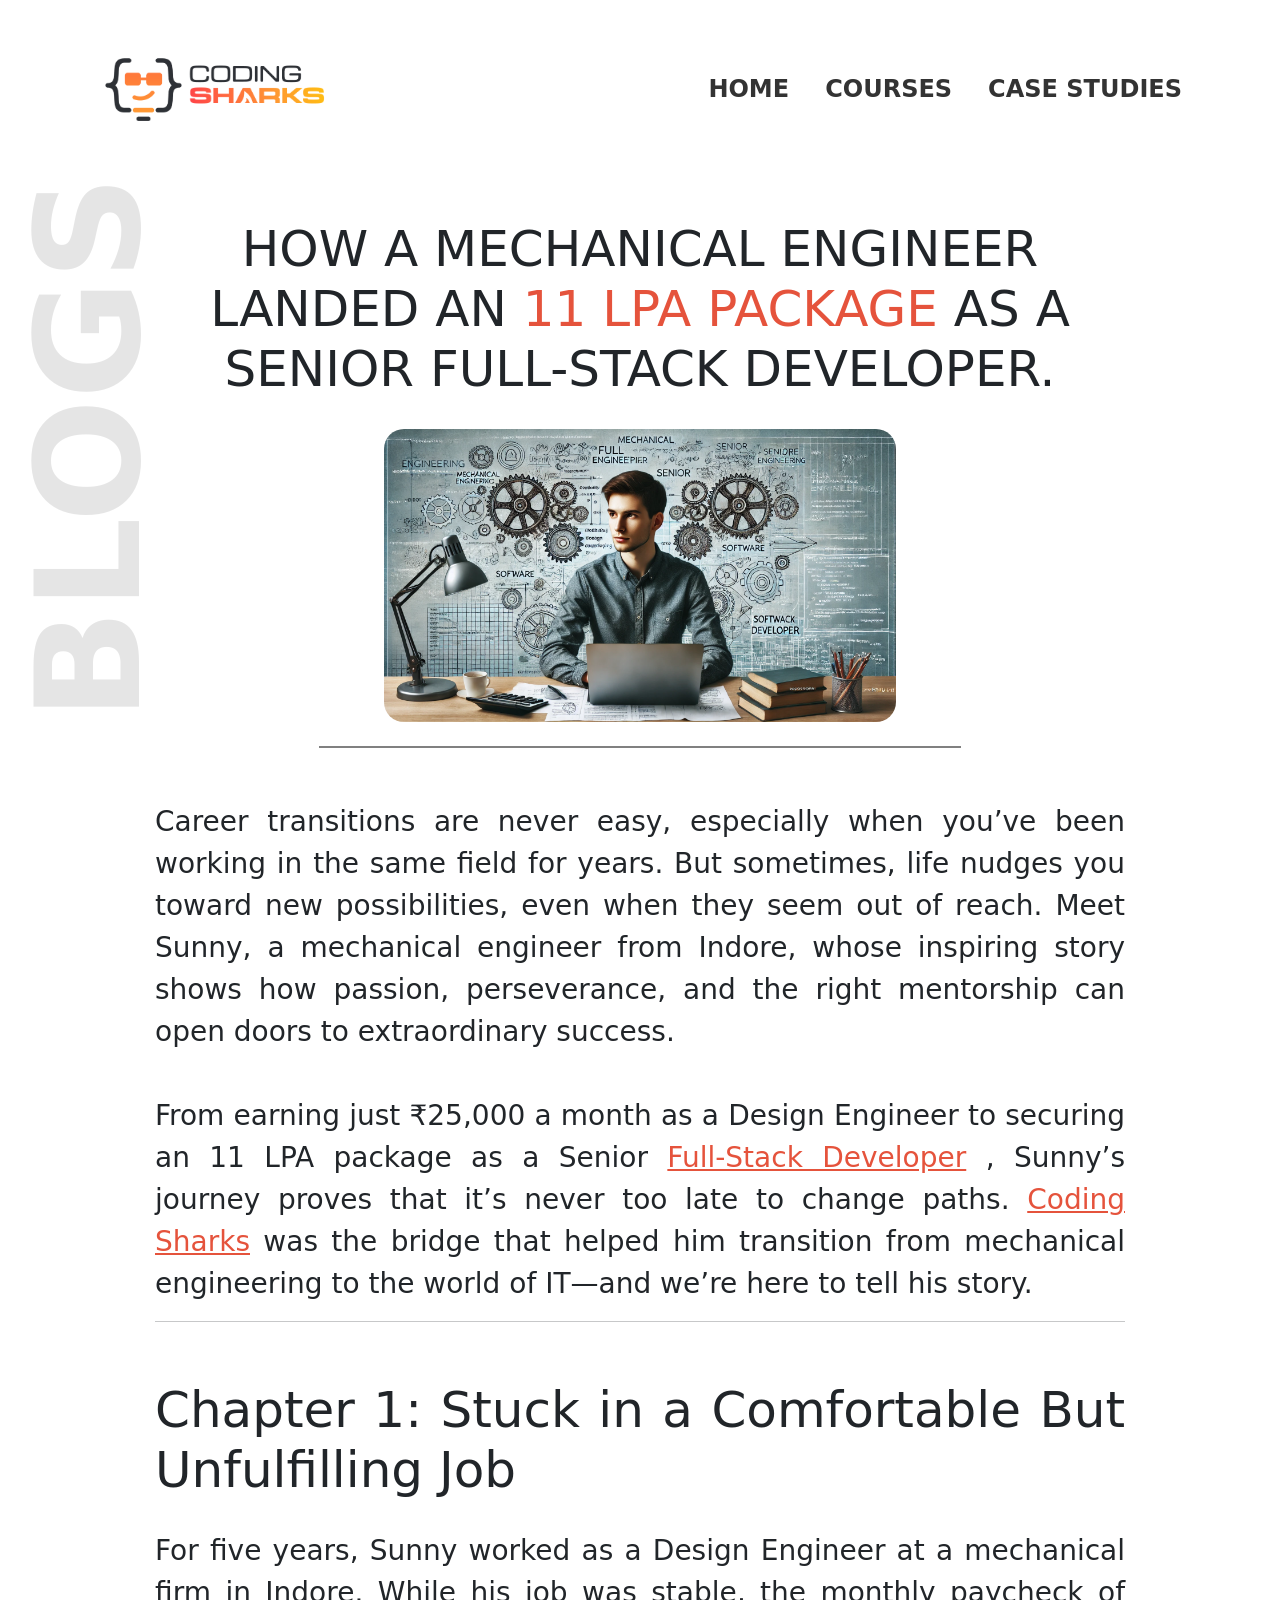
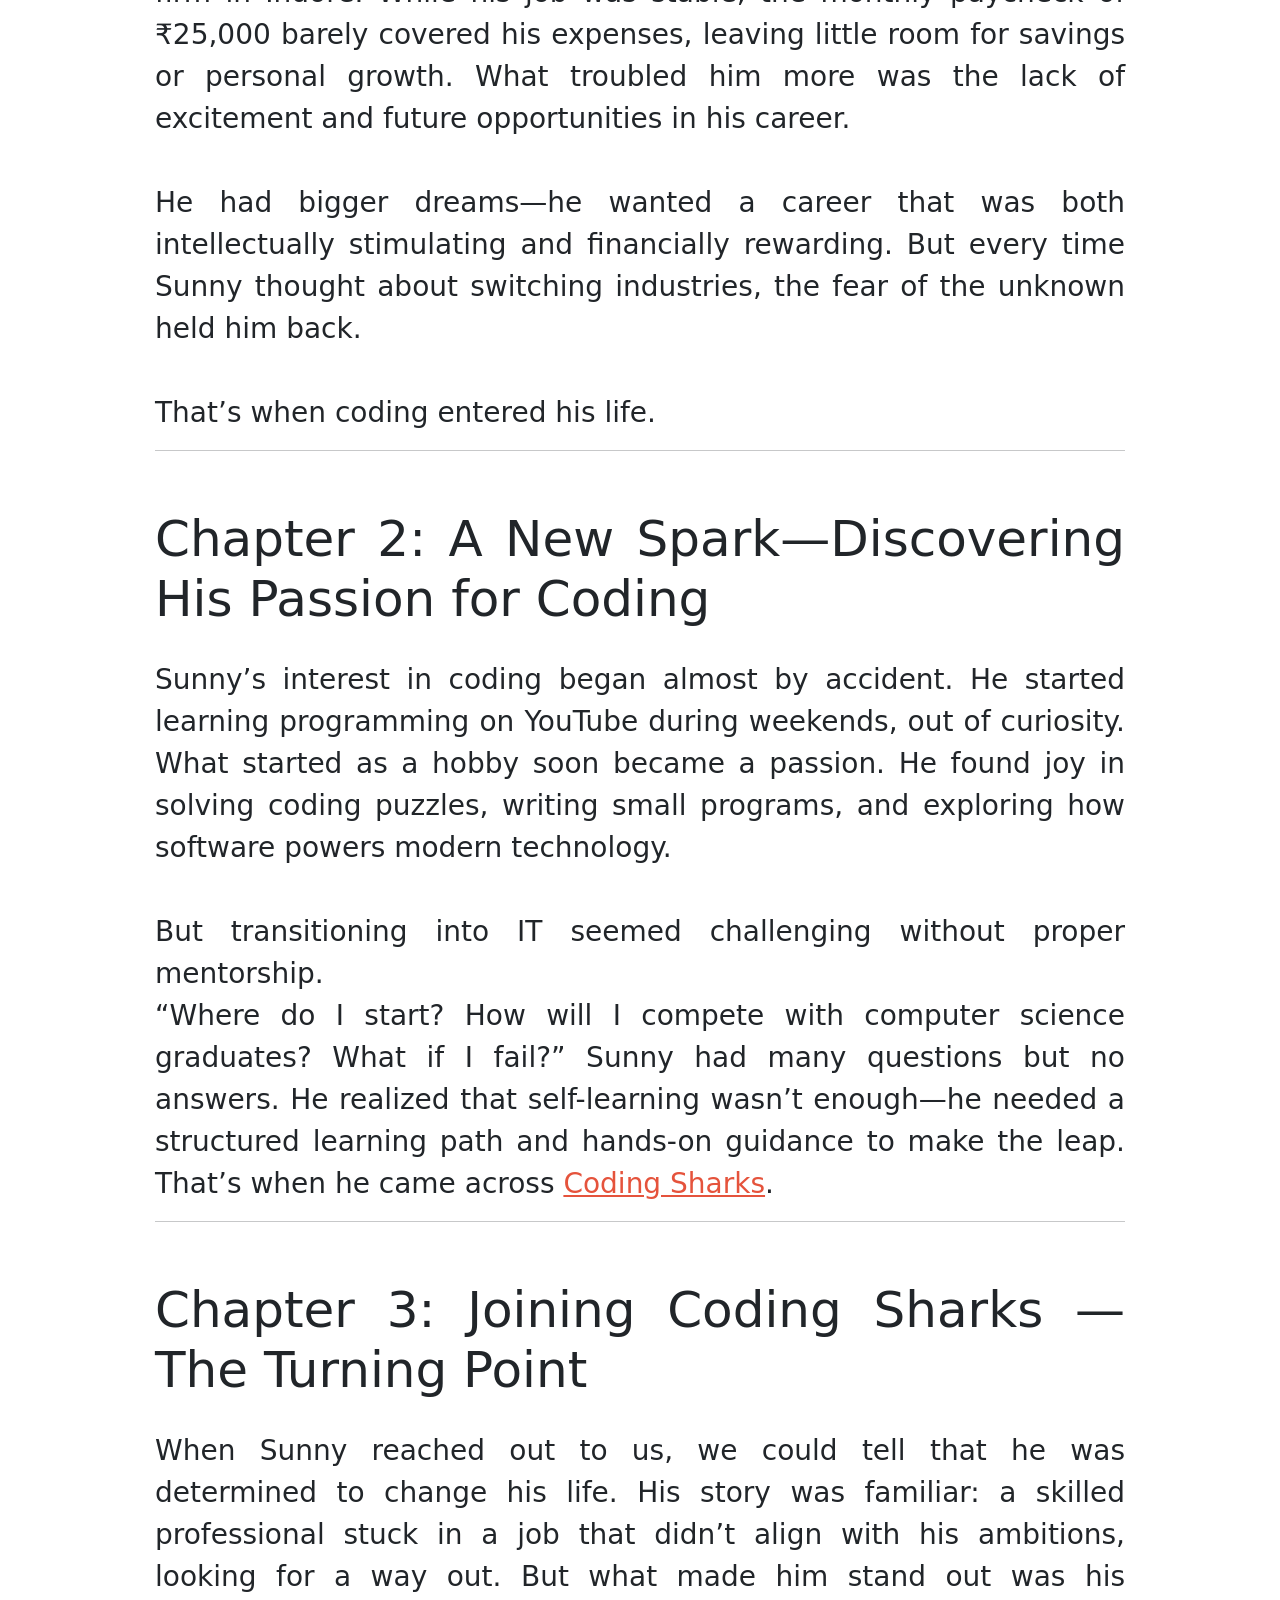
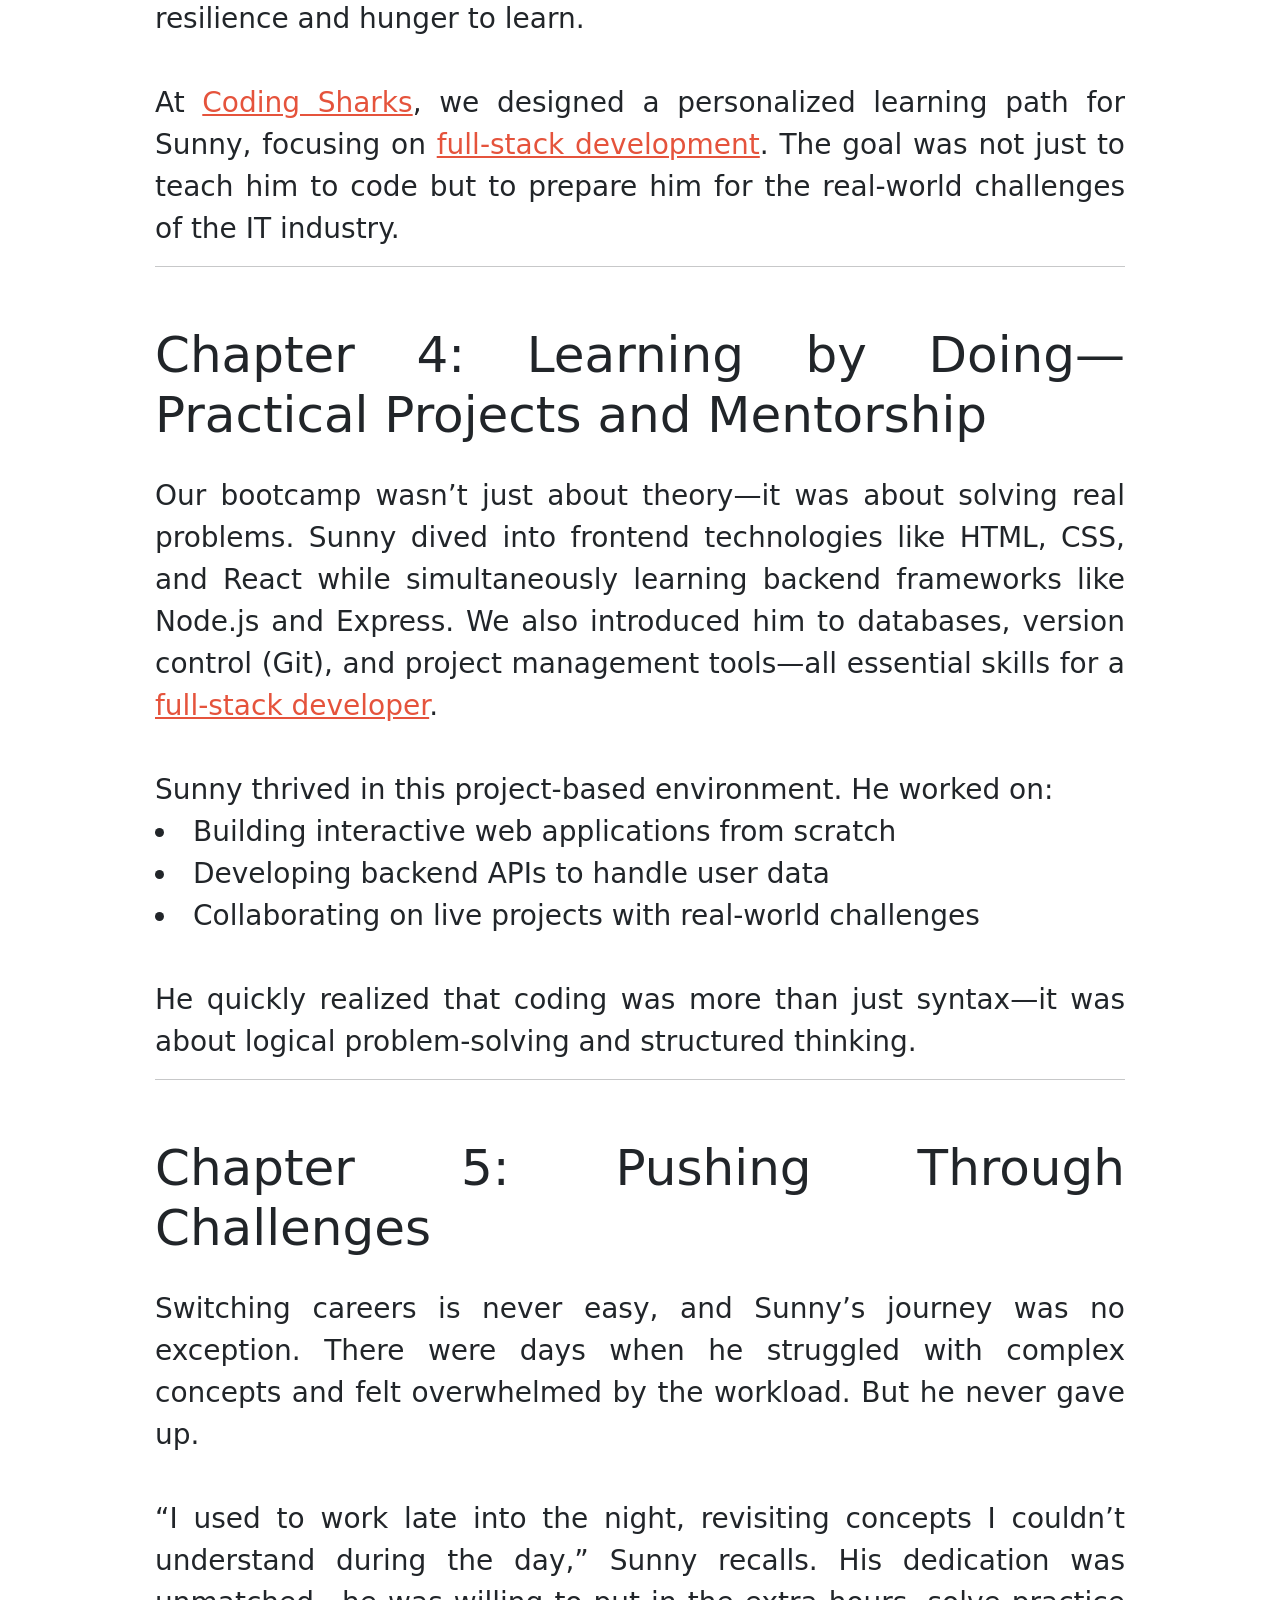
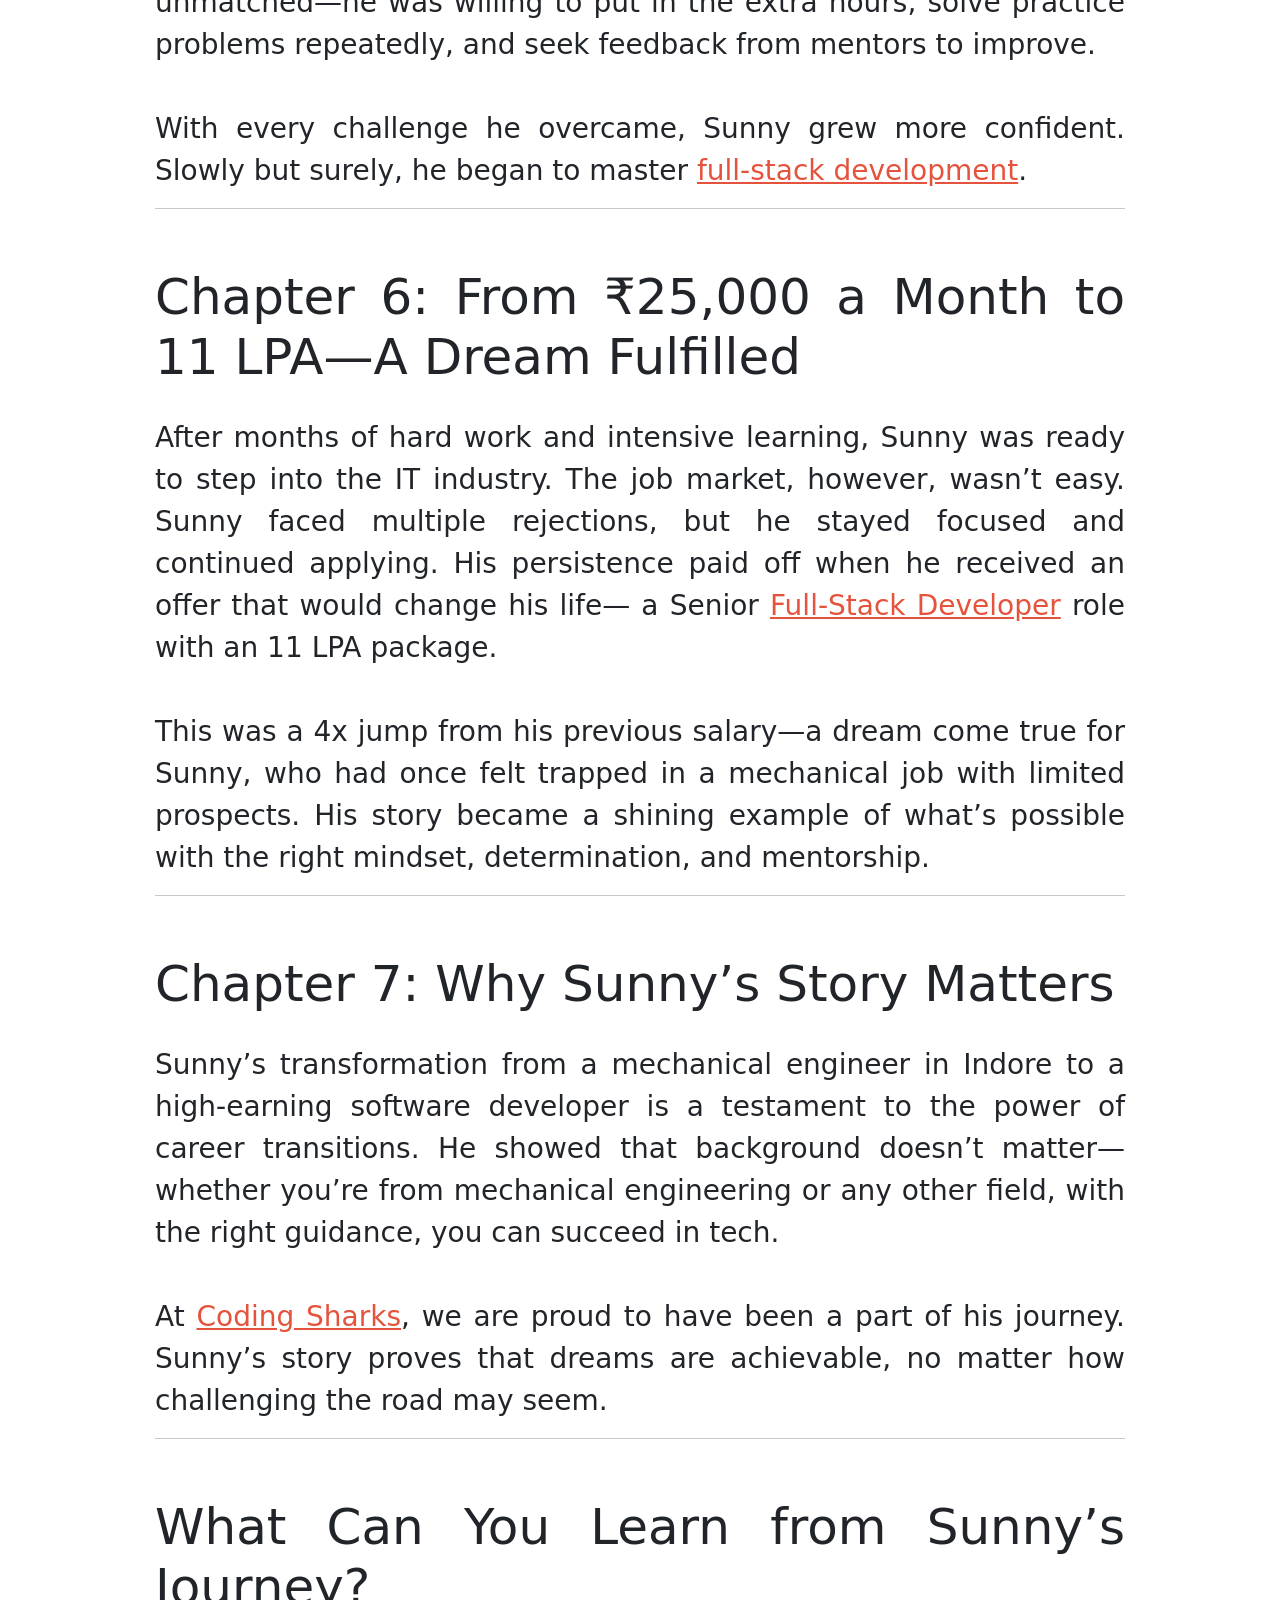
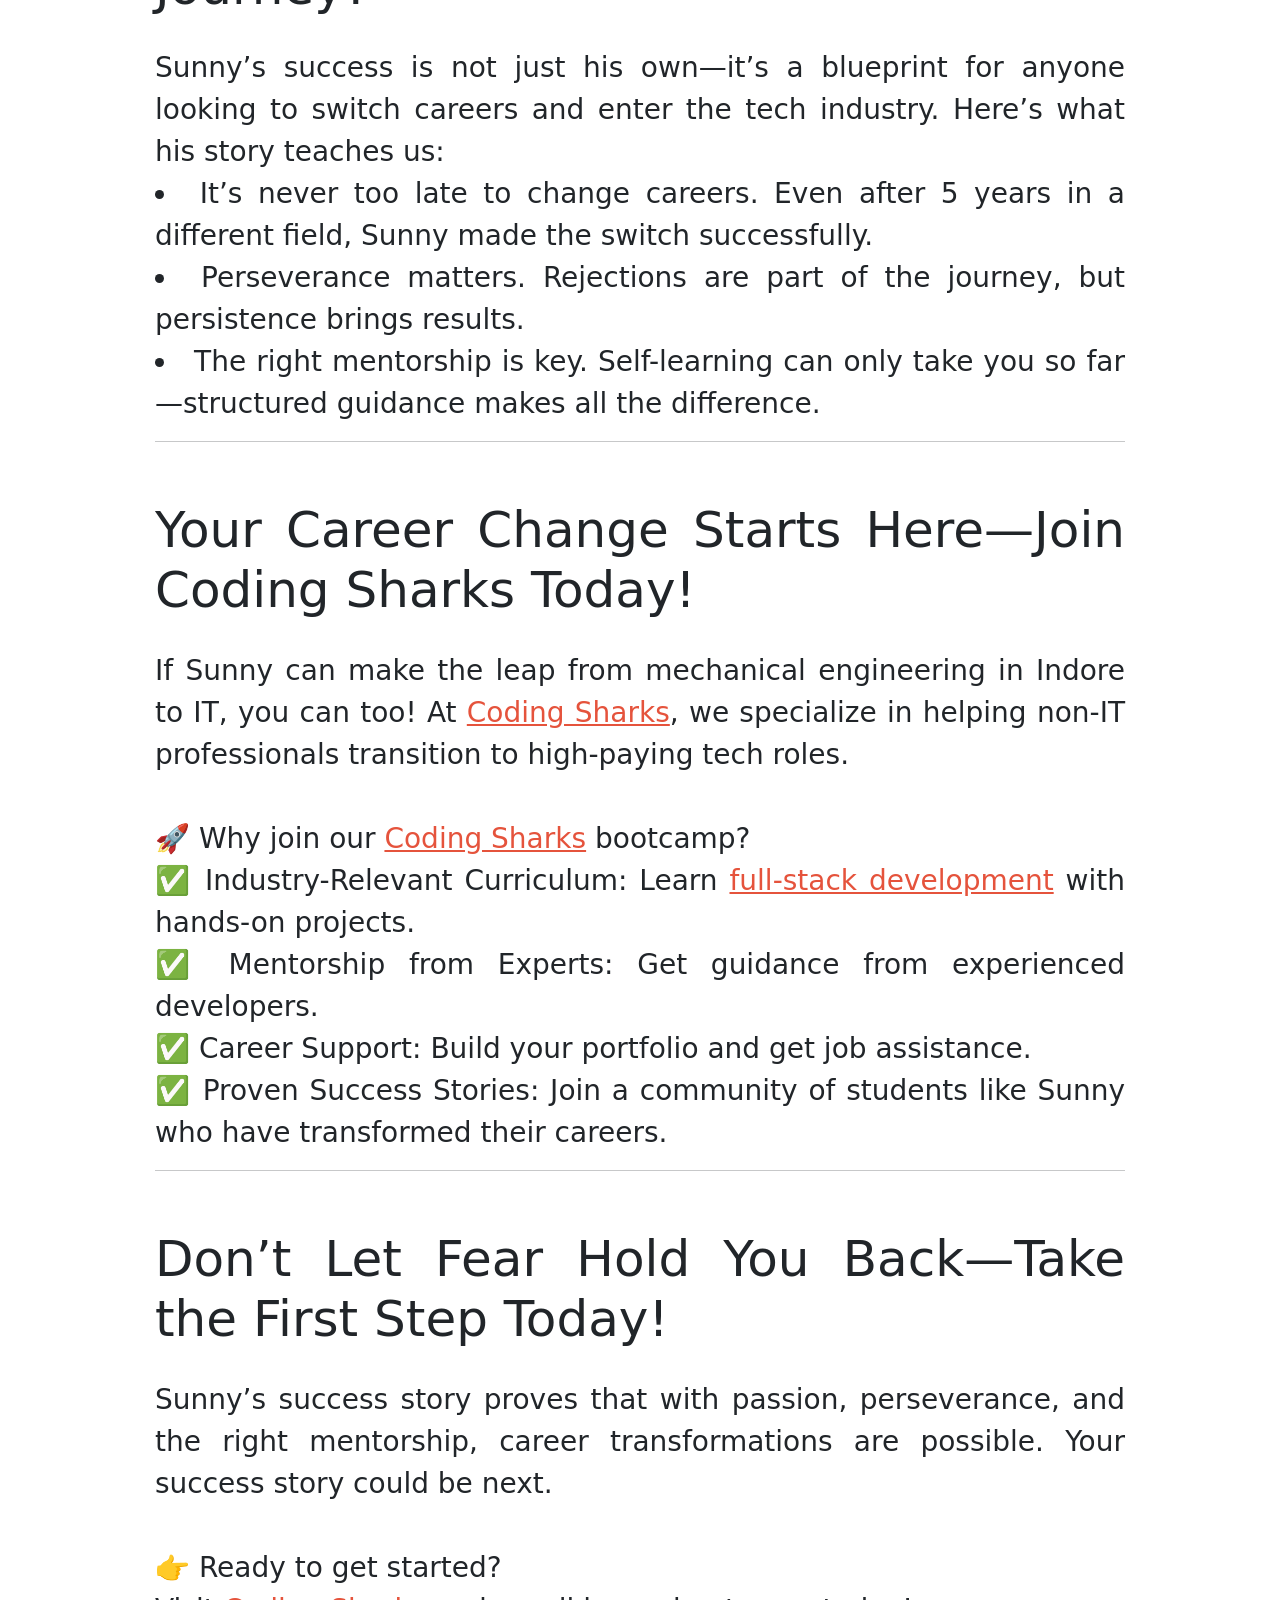
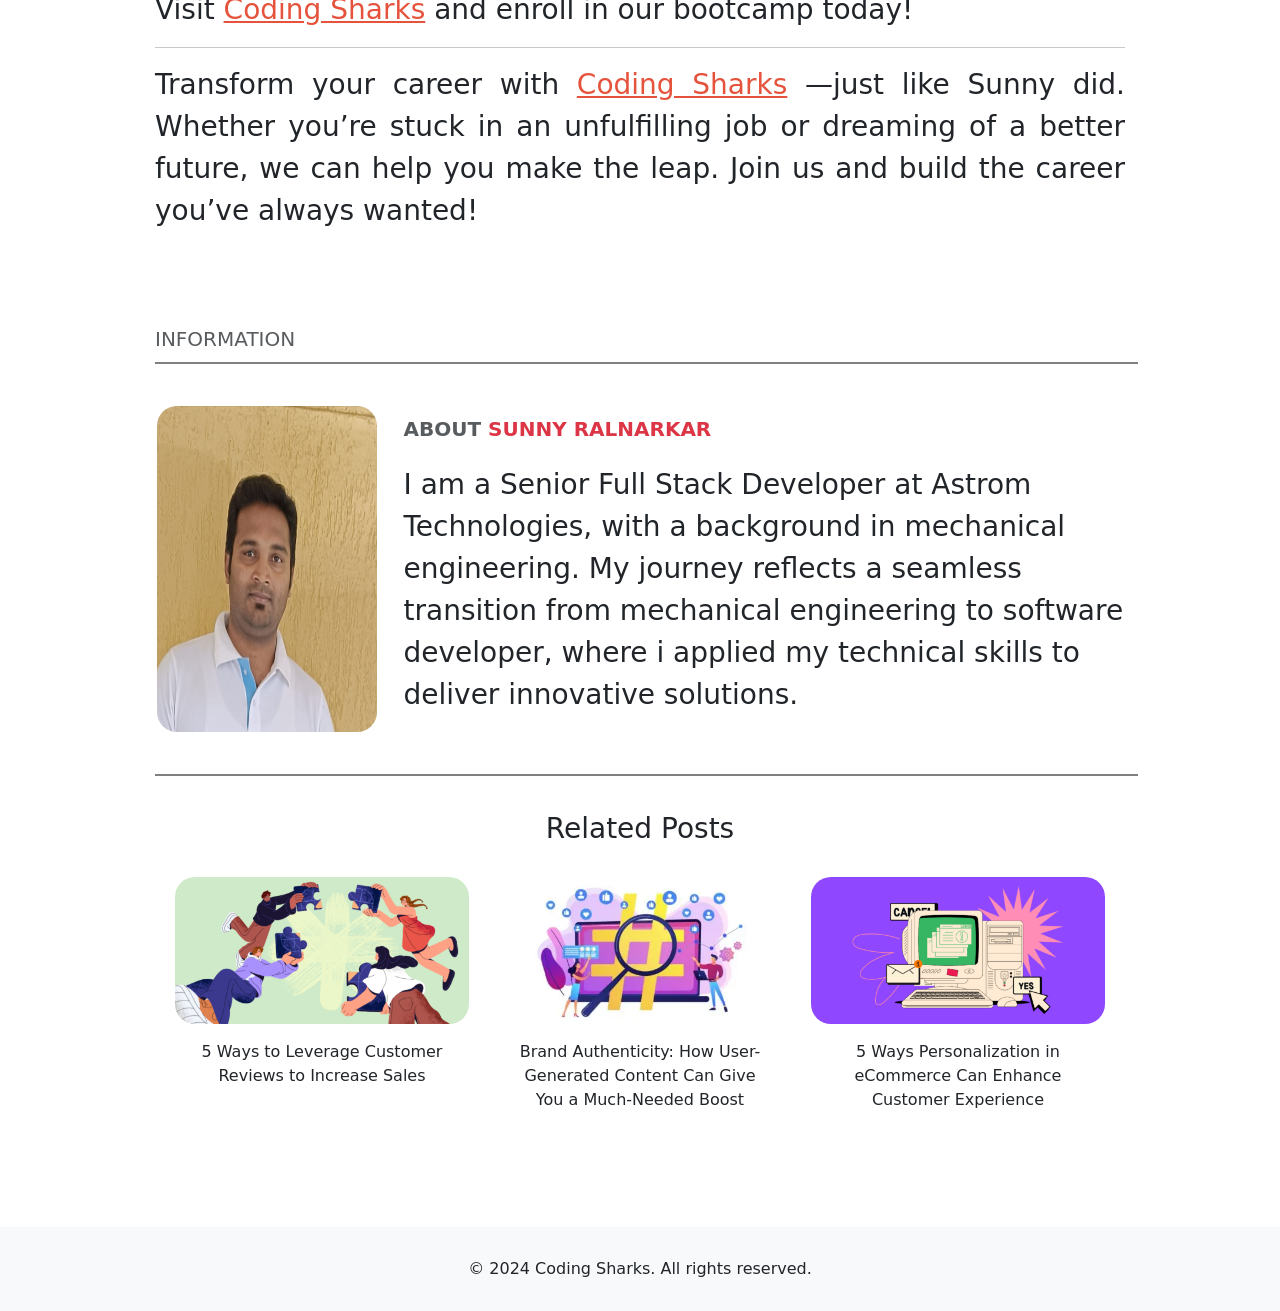
==== commit ded96e63: "Added New Courses and some minor Changes" ====
--- a/pages/Case_study.html
+++ b/pages/Case_study.html
@@ -18,9 +18,7 @@
   <meta property="og:url" content="https://www.thecodingsharks.com">
   <meta property="og:type" content="website">
   <title>Coding Sharks</title>
-  <!-- Google tag (gtag.js) -->
-<script async src="https://www.googletagmanager.com/gtag/js?id=AW-16720744211">
-</script>
+<script async src="https://www.googletagmanager.com/gtag/js?id=AW-16720744211"></script>
 <script>
   window.dataLayer = window.dataLayer || [];
   function gtag(){dataLayer.push(arguments);}
--- a/pages/Case_study.css
+++ b/pages/Case_study.css
@@ -36,7 +36,7 @@
 }
 .city-name {
   position: absolute;
-  top: 700px;
+  top: 720px;
   left: -20px;
   color: rgba(0, 0, 0, 0.1);
   font-size: 145px;
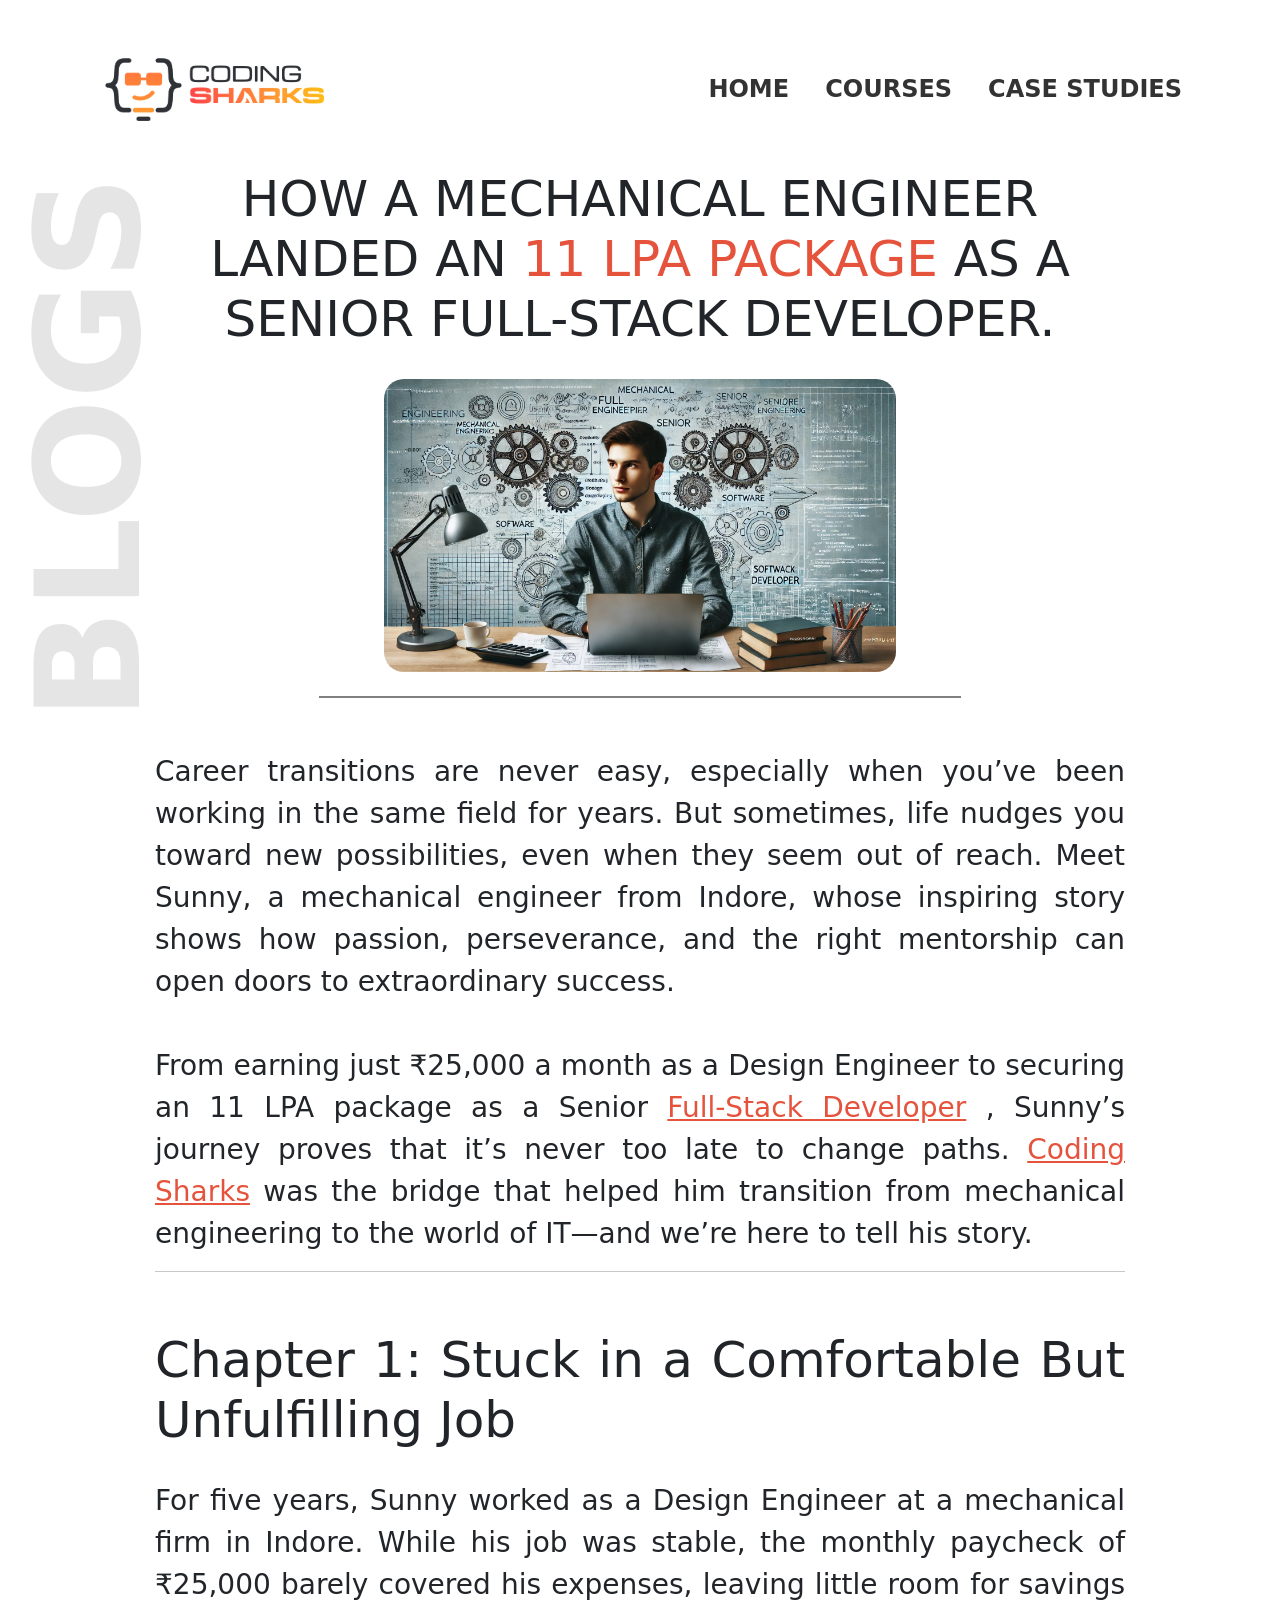
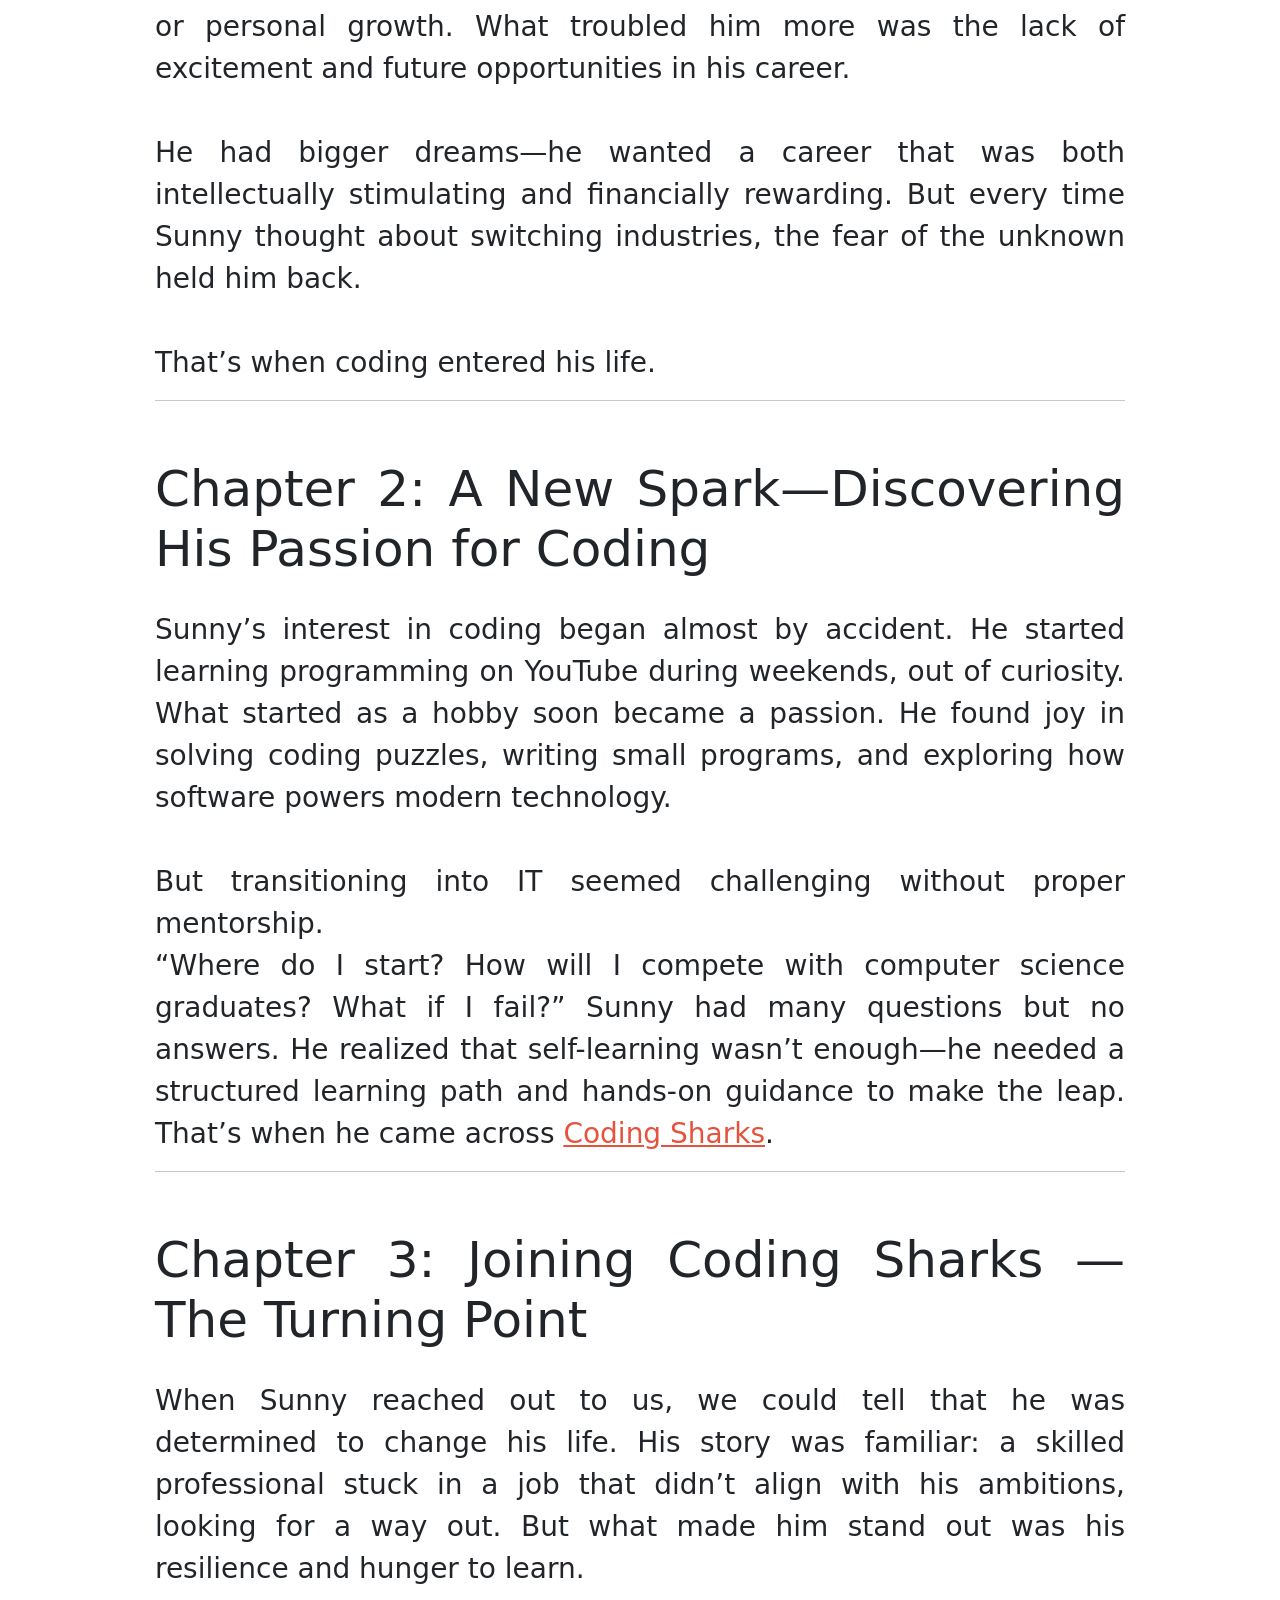
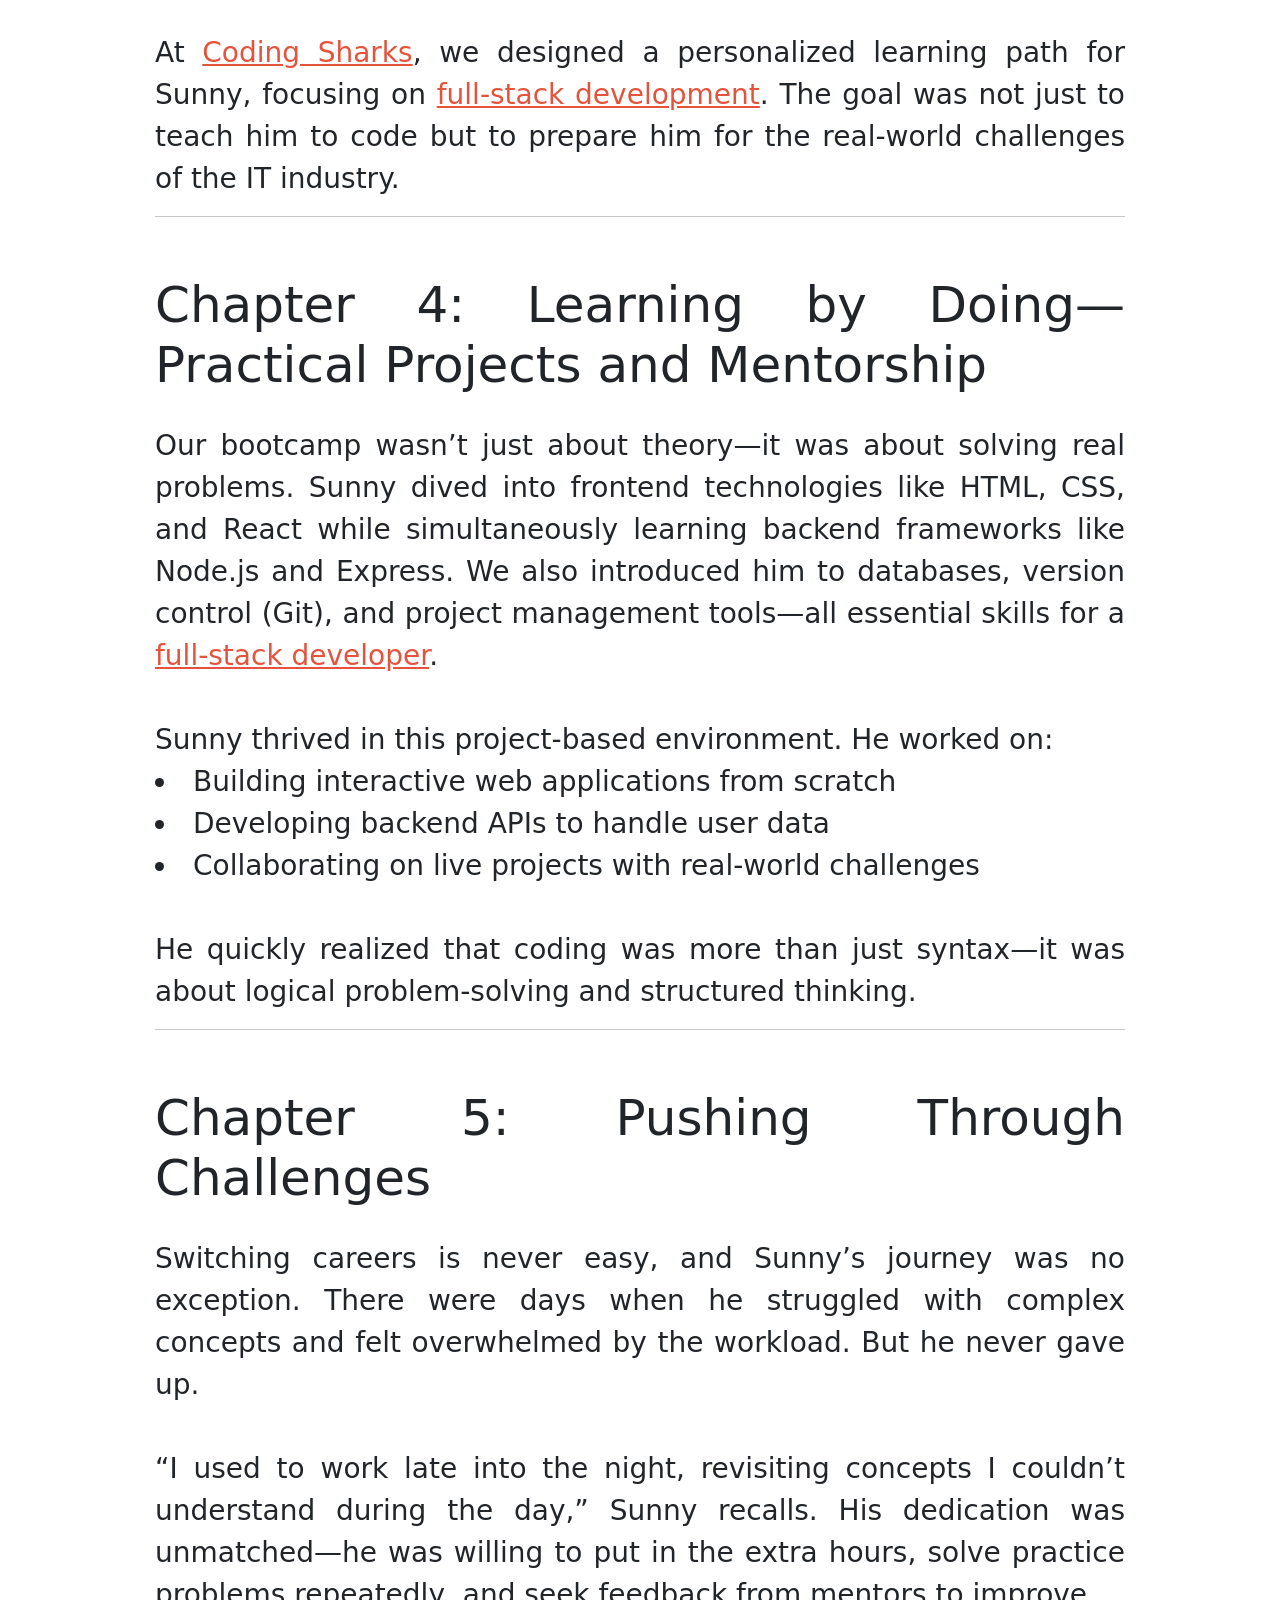
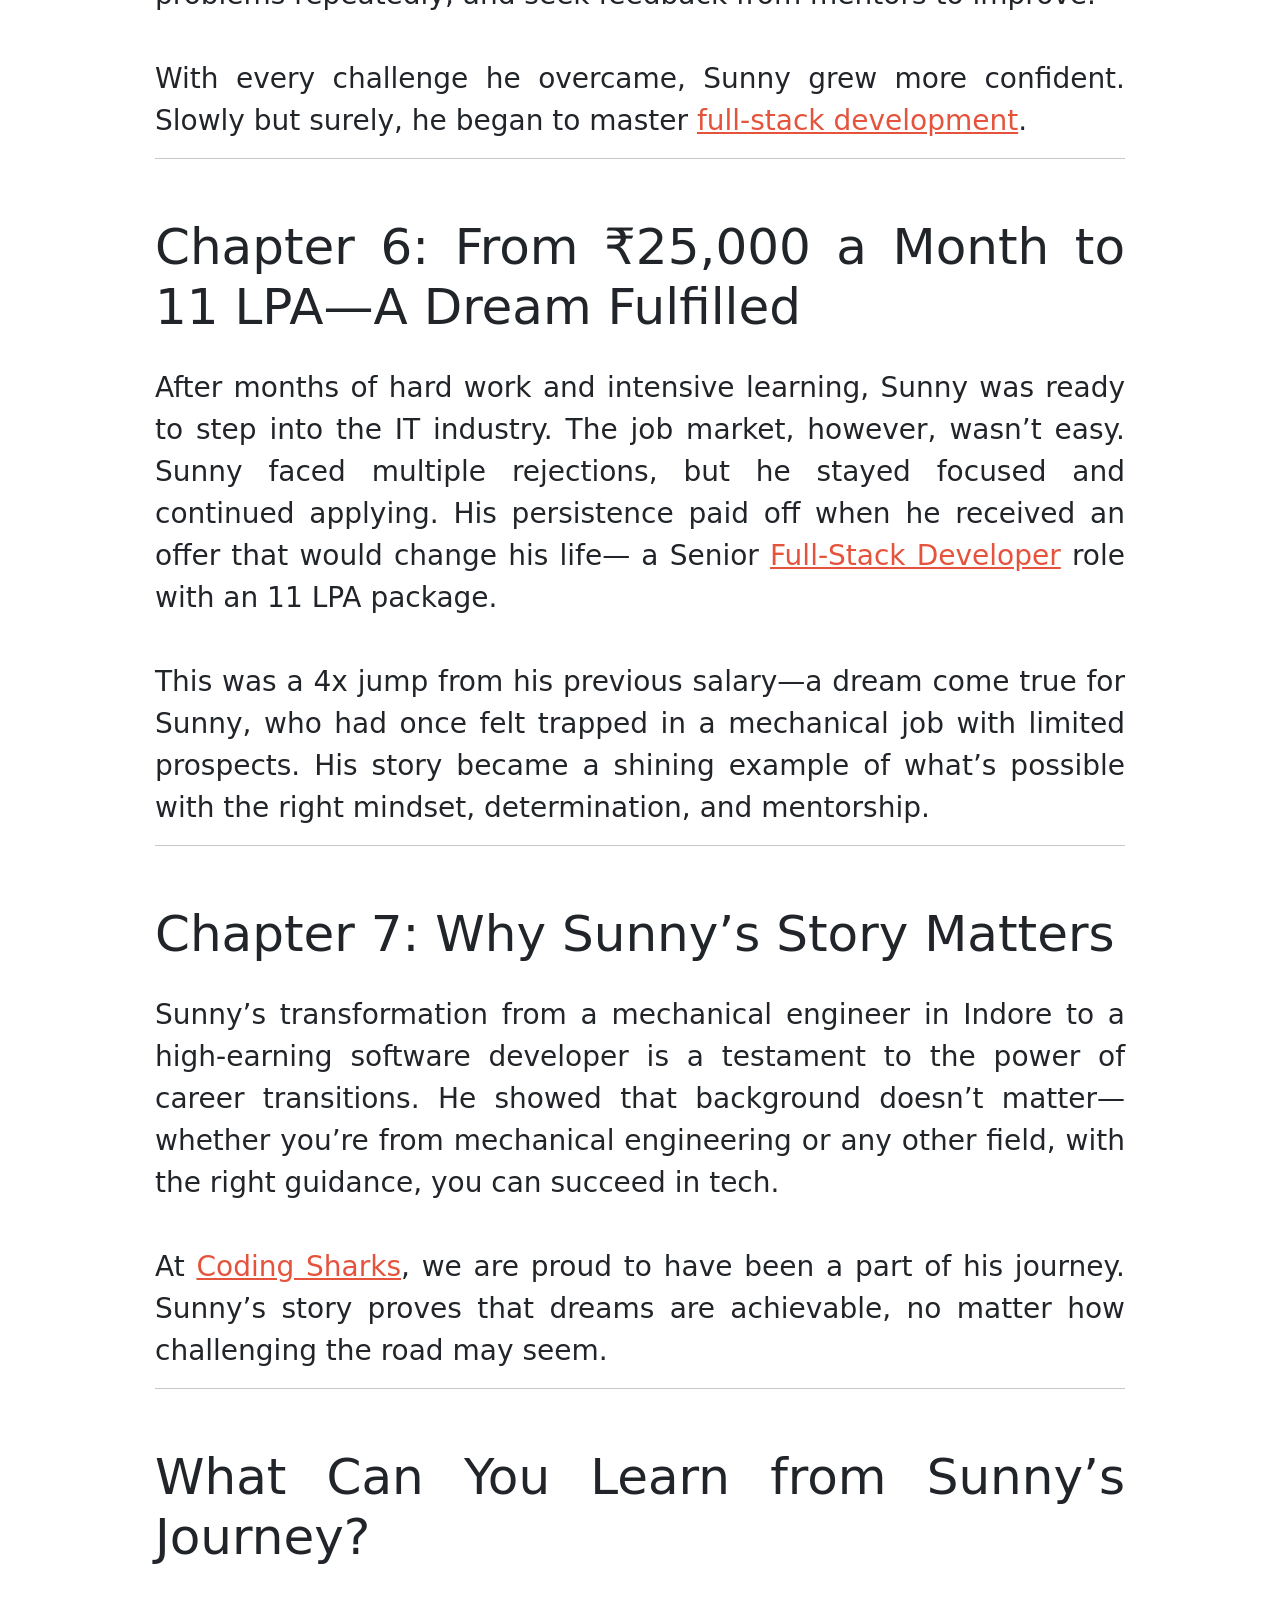
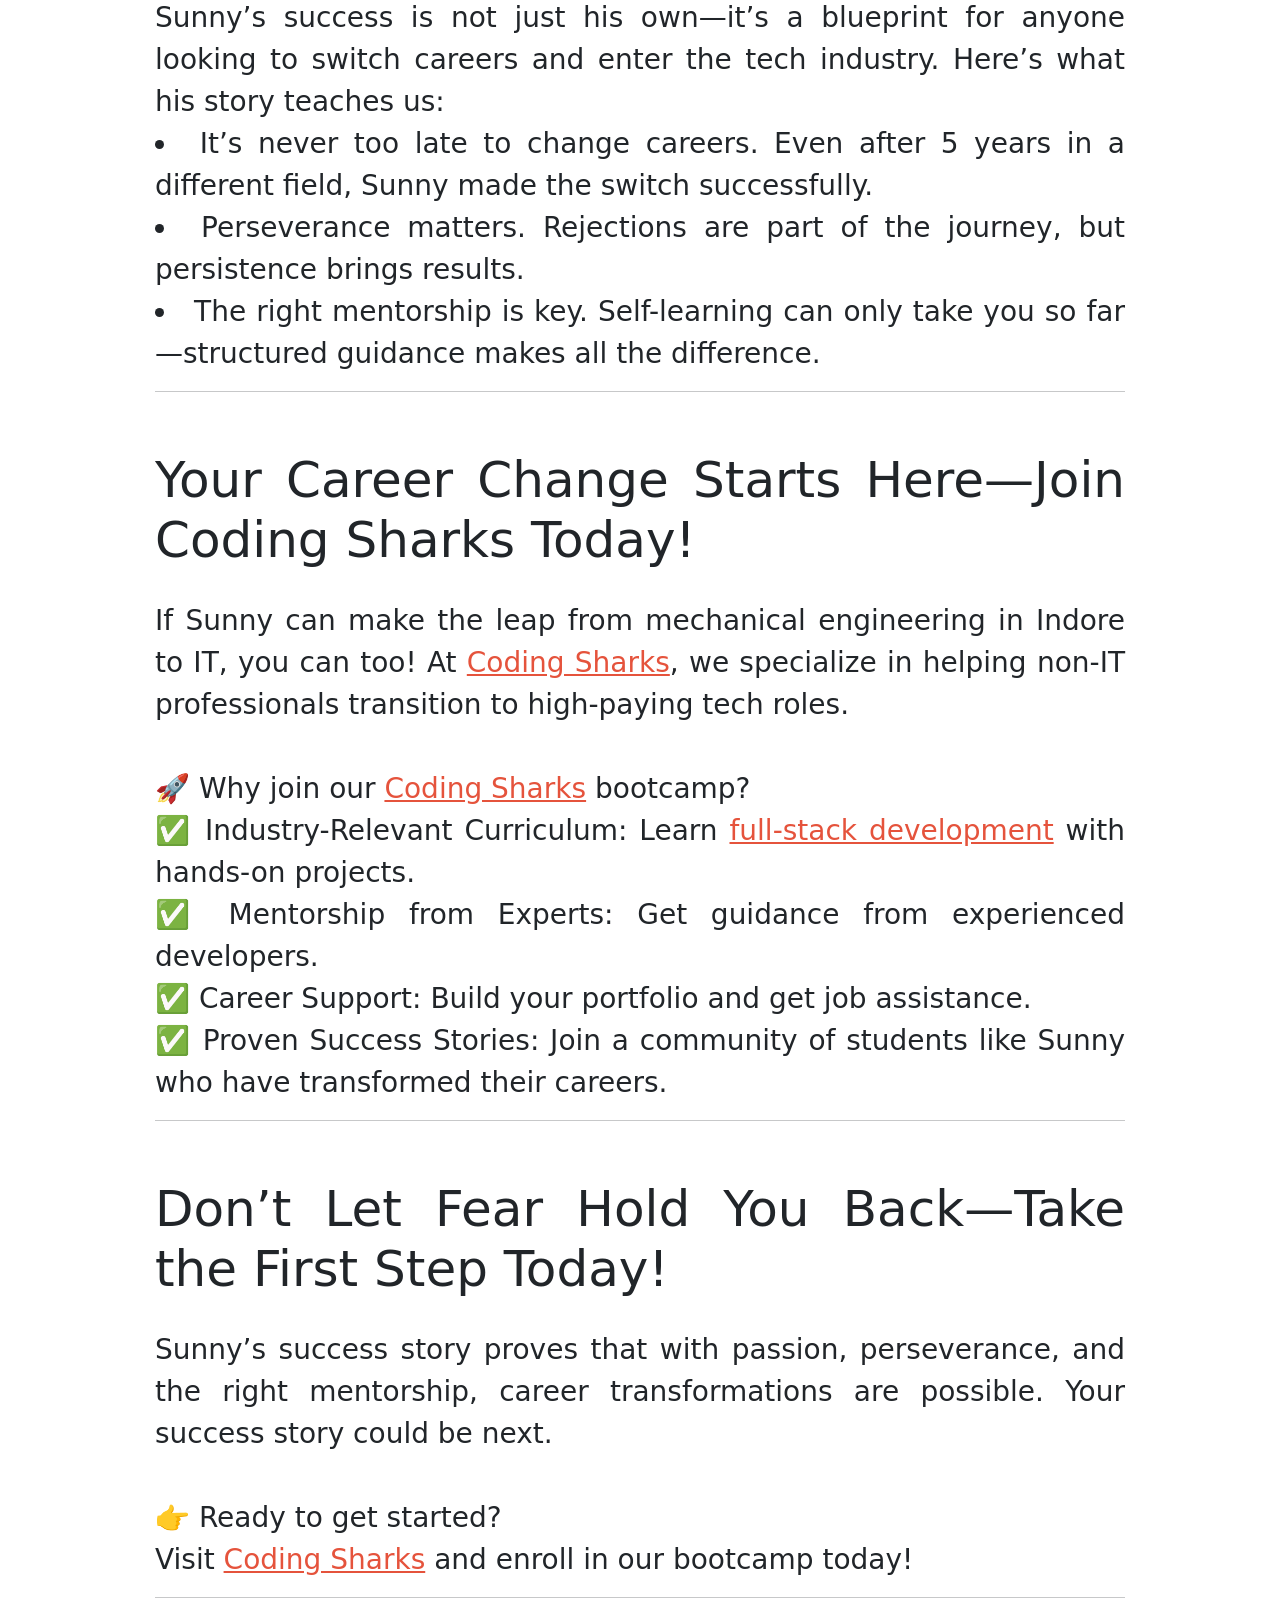
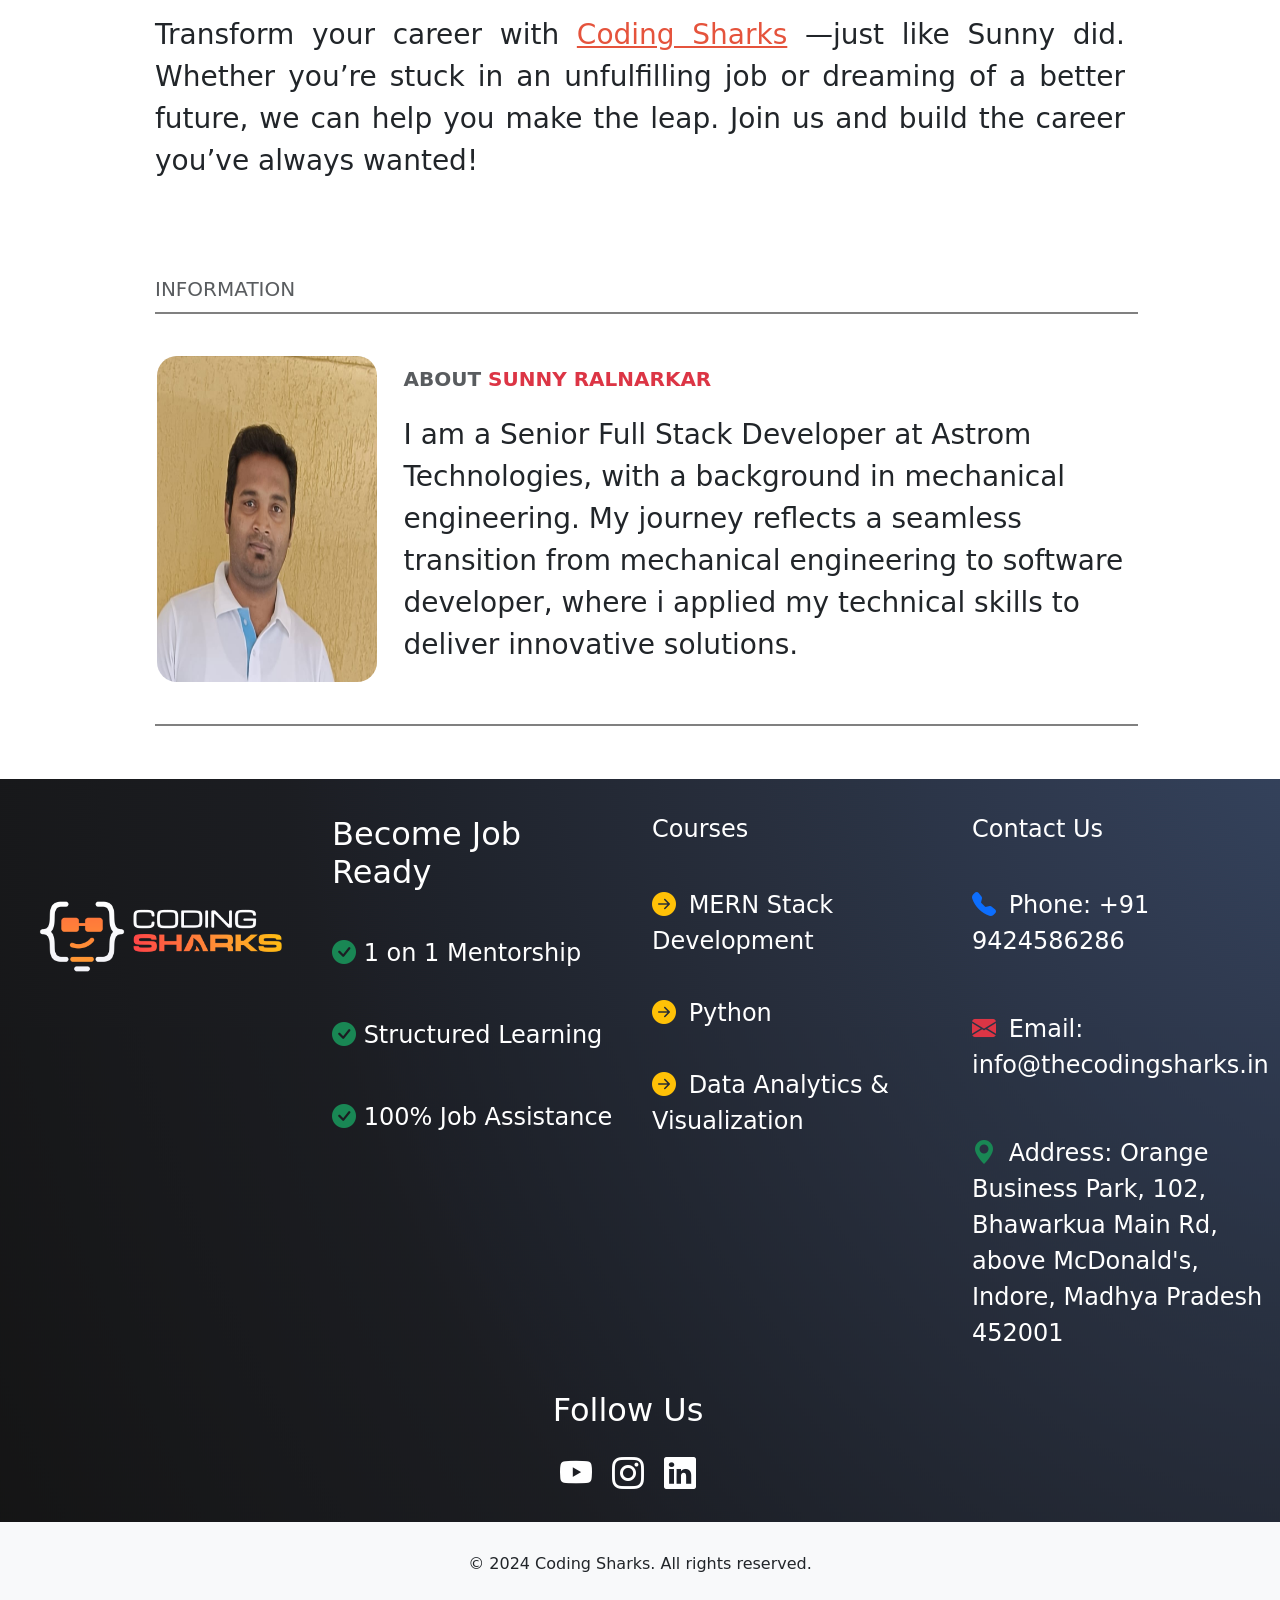
==== commit 8b563027: "Added new section & footer" ====
--- a/pages/Case_study.html
+++ b/pages/Case_study.html
@@ -192,7 +192,8 @@
         </div><br>
         </div>
         <div class="line1"></div>
-        <div class="container c2">
+        <br><br>
+        <!-- <div class="container c2">
         <div class="row mt-3">
             <div class="col-12 mb-4">
                 <h3>Related Posts</h3>
@@ -224,10 +225,70 @@
                 </div>
             </div>
         </div>
-        </div>
-    </div>
+        </div> -->
     </div>
     </section>
+    <div class="container-fluid f22">
+      <div class="row">
+        <div class="col-12 col-md-3 fs-4">
+          <br><br>
+          <img src="../image/Coding-Sharks-Logo-Dark-orange-white-gradient.png" alt="Coding Sharks" class="img-fluid" width="500">
+        </div>
+        <div class="col-12 col-md-3 fs-4">
+          <br>
+          <h2>Become Job Ready</h2><br>
+          <ul class="checklist">
+            <li><i class="bi bi-check-circle-fill text-success"></i> 1 on 1 Mentorship</li><br>
+            <li><i class="bi bi-check-circle-fill text-success"></i> Structured Learning</li><br>
+            <li><i class="bi bi-check-circle-fill text-success"></i> 100% Job Assistance</li>
+          </ul>
+          <br>
+        </div>
+  
+        <div class="col-12 col-md-3 fs-4">
+          <br>
+          <h4>Courses</h4><br>
+          <ul class="list-unstyled courses-list">
+            <li><i class="bi bi-arrow-right-circle-fill text-warning"></i> <a href="./pages/Courses.html" class="course-link">MERN Stack Development</a></li><br>
+            <li><i class="bi bi-arrow-right-circle-fill text-warning"></i> <a href="./pages/Courses.html" class="course-link">Python</a></li><br>
+            <li><i class="bi bi-arrow-right-circle-fill text-warning"></i> <a href="./pages/Courses.html" class="course-link">Data Analytics & Visualization</a></li>
+          </ul>
+        </div>      
+  
+        <div class="col-12 col-md-3 fs-4">
+          <br>
+          <h4>Contact Us</h4><br>
+          <p>
+            <i class="bi bi-telephone-fill text-primary"></i>
+            <a href="tel:+919424586286" class="contact-link">Phone: +91 9424586286</a>
+          </p><br>
+          <p>
+            <i class="bi bi-envelope-fill text-danger"></i>
+            <a href="mailto:info@thecodingsharks.in" class="contact-link">Email: info@thecodingsharks.in</a>
+          </p><br>
+          <p>
+            <i class="bi bi-geo-alt-fill text-success"></i>
+            <a href="https://www.google.com/maps/place/Coding+Sharks/@22.6946993,75.8635913,17z/data=!3m1!4b1!4m6!3m5!1s0x3962fdb3d8203b4d:0xcbcceda2eb260bc5!8m2!3d22.6946944!4d75.8661662!16s%2Fg%2F11w9r1xcf_?entry=ttu&g_ep=EgoyMDI0MTAyOS4wIKXMDSoASAFQAw%3D%3D" 
+               target="_blank" class="contact-link">
+               Address: Orange Business Park, 102, Bhawarkua Main Rd, above McDonald's, Indore, Madhya Pradesh 452001
+            </a>
+          </p>
+        </div>
+        
+  
+      <div class="row">
+        <div class="col-12 text-center mt-4">
+          <h2>Follow Us</h2>
+          <div class="social-icons">
+            <a href="https://www.youtube.com/@codingsharksofficial" target="_blank" class="social-btn"><i class="bi bi-youtube"></i></a>
+            <a href="https://www.instagram.com/thecodingsharks_official/profilecard/?igsh=b2pqaDJkbGJ0M2Q2" target="_blank" class="social-btn"><i class="bi bi-instagram"></i></a>
+            <a href="https://www.linkedin.com/company/codingsharks/" target="_blank" class="social-btn"><i class="bi bi-linkedin"></i></a>
+          </div>
+          <br>
+        </div>
+      </div>
+    </div>
+  </div>
 
     <footer>
       <p>&copy; 2024 Coding Sharks. All rights reserved.</p>
--- a/pages/Case_study.css
+++ b/pages/Case_study.css
@@ -5,8 +5,62 @@
   }
   .start {
     background-color: #fff;
-    padding: 50px 0;
-    text-align: center;
+    padding: 0px 0;
+    text-align: center;
+  }
+  .checklist {
+    list-style: none;
+    padding-left: 0;
+  }
+  
+  .checklist li {
+    margin-bottom: 10px;
+    text-align: left;
+  }
+  .checklist li::before {
+    color: #28a745;
+    font-weight: bold;
+    margin-right: 10px;
+  }
+  .course-link {
+    color: white; /* Set default color to white */
+    text-decoration: none; /* Remove underline */
+    margin-left: 5px; /* Add space between icon and link */
+  }
+  
+  .course-link:hover {
+    color: #ff7e5f; /* Change color on hover */
+  }
+  
+  .contact-link {
+    color: white; /* Set default color to white */
+    text-decoration: none; /* Remove underline */
+    margin-left: 5px; /* Add space between icon and text */
+  }
+  
+  .contact-link:hover {
+    color: #ff7e5f; /* Change color on hover */
+  }
+  .f22{
+    background-image: url(../image/bg.png);
+    image-orientation:90deg;
+    color: #fff;
+  }
+  .social-icons {
+    display: flex;
+    justify-content: center;
+    gap: 20px;
+    margin-top: 20px;
+  }
+  
+  .social-btn {
+    color: white;
+    font-size: 2rem; /* Increase the icon size */
+    text-decoration: none;
+  }
+  
+  .social-btn:hover {
+    color: #ff7e5f; /* Changes color on hover */
   }
   .mid {
     background-color: #f8f9fa;
